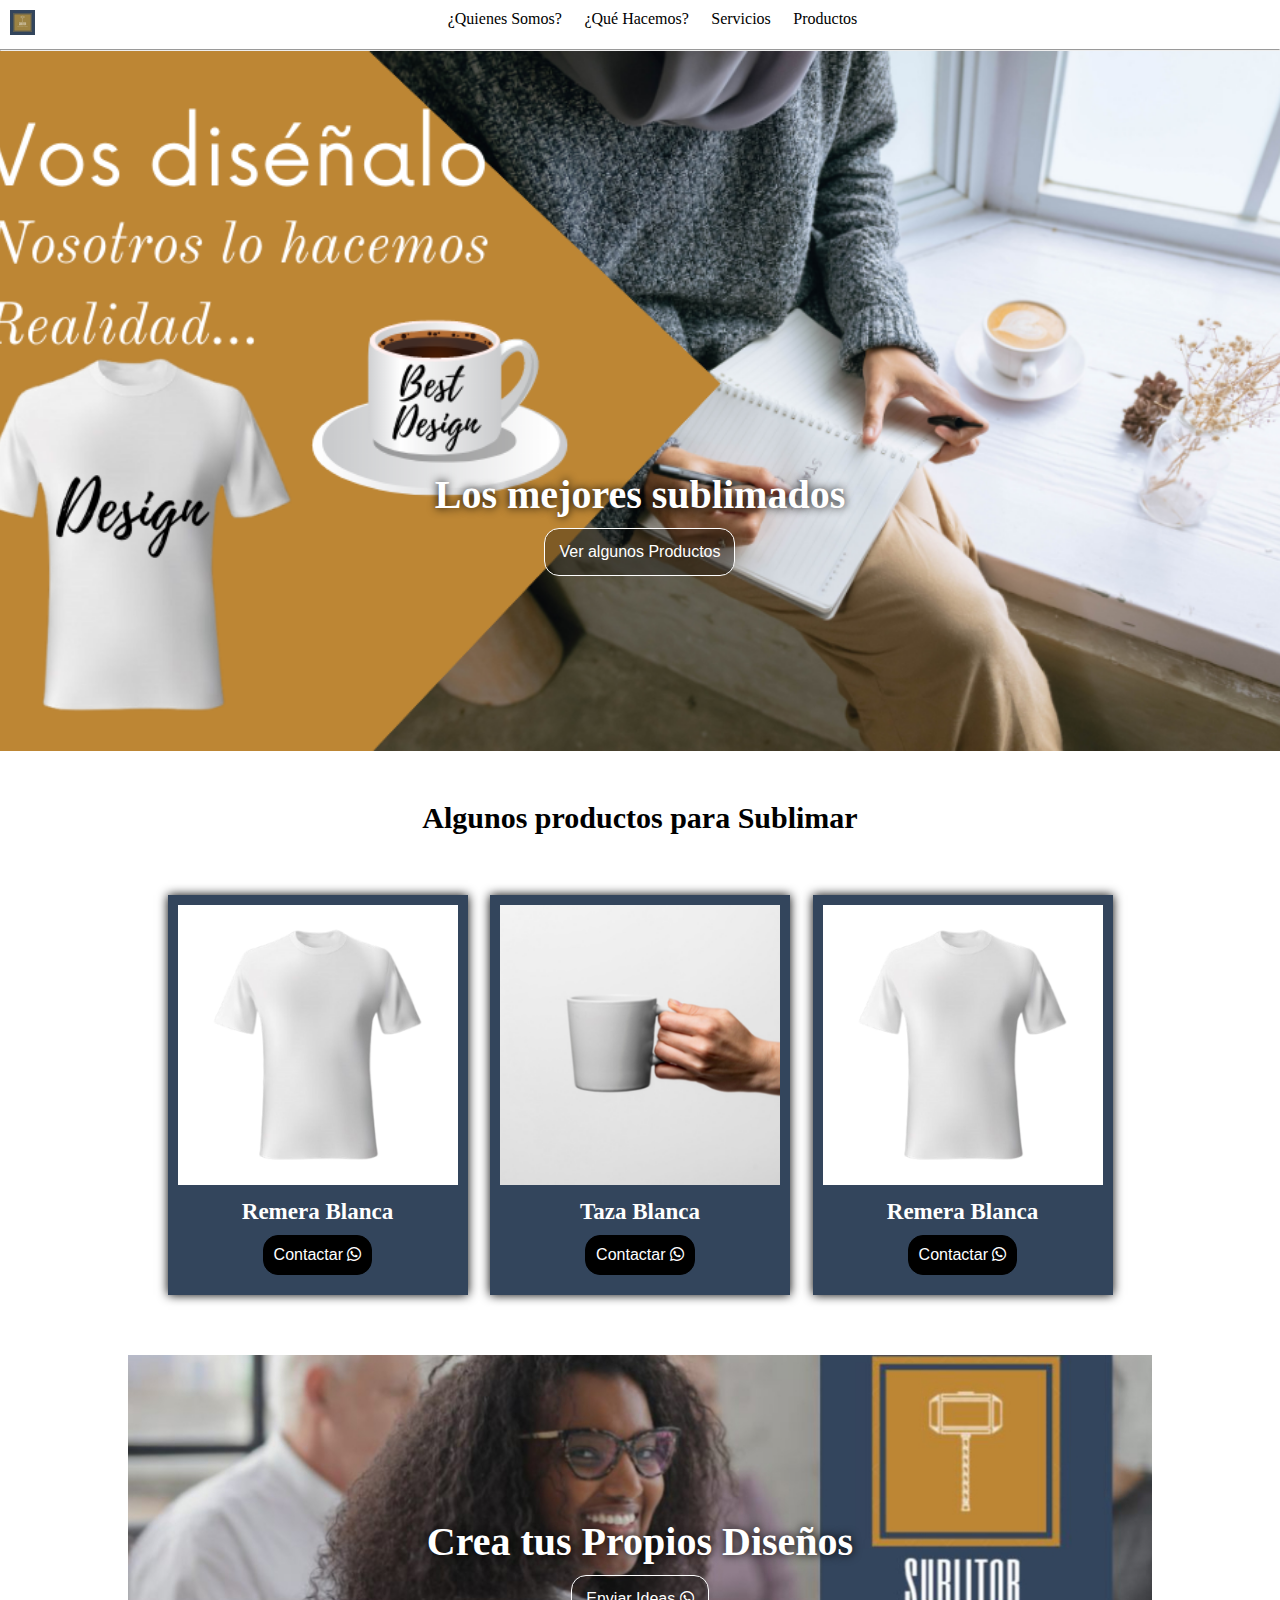
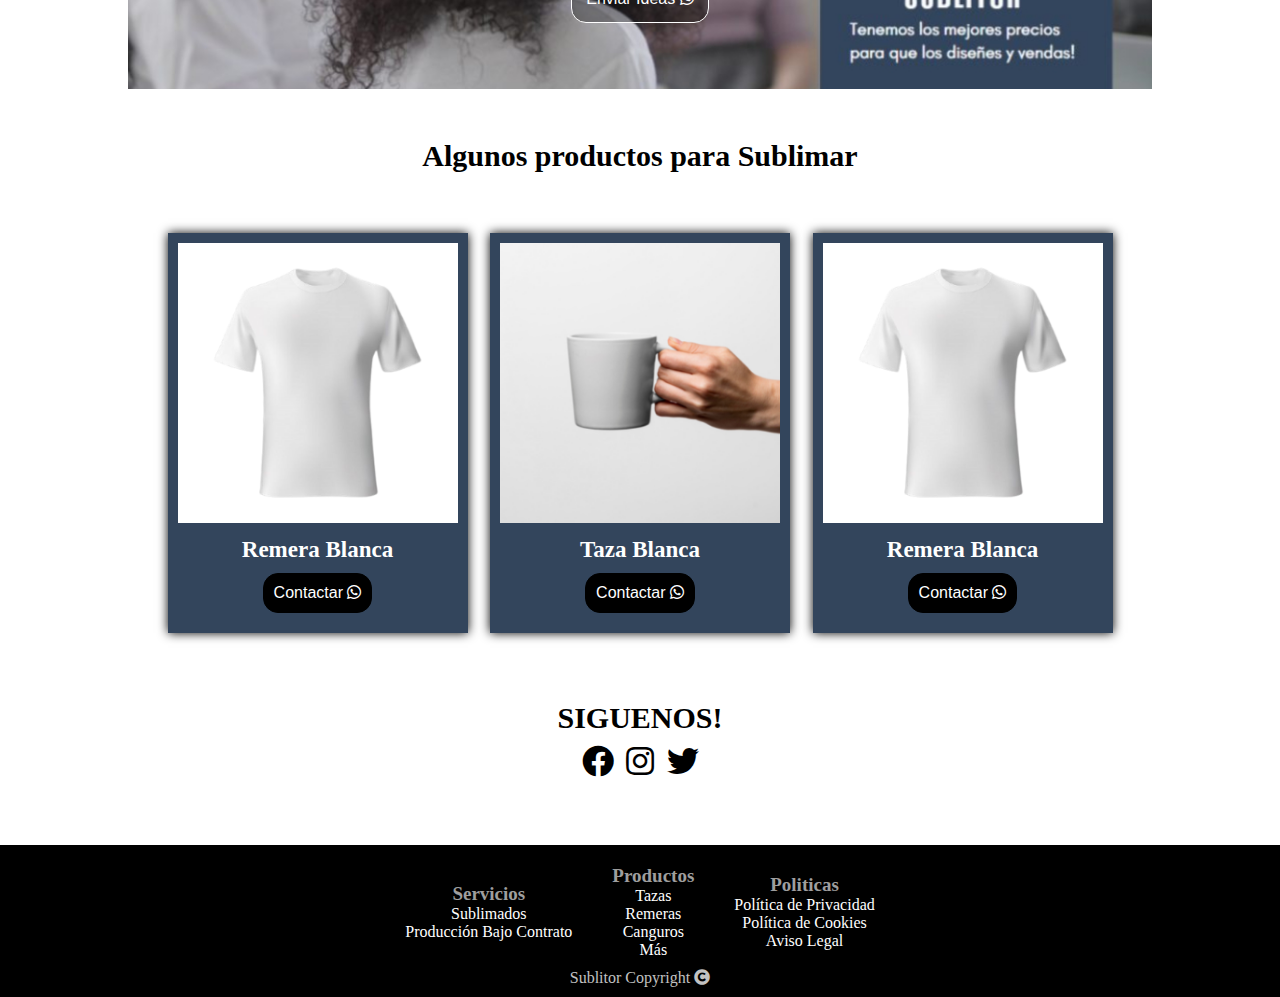
==== index.html @ 75823143 "Multiples cambios de css, agrego nuevas variables, nuevos assets, etc" ====
<!DOCTYPE html>
<html lang="en">
<head>
    <meta charset="UTF-8">
    <meta http-equiv="X-UA-Compatible" content="IE=edge">
    <meta name="viewport" content="width=device-width, initial-scale=1.0">
    <link rel="stylesheet" href="./css/style.css?n=1">
    <!-- window icon -->
    <link rel="shortcut icon" href="./assets/icons/sublitor-mini-logo.png" type="image/x-icon">
    <!-- icons -->
    <link rel="stylesheet" href="https://cdnjs.cloudflare.com/ajax/libs/font-awesome/5.15.2/css/all.min.css">
    <title>SUBLITOR</title>
</head>
<body>
    <header class="header">
        <section class="head-container">
            <picture class="Web-Logo">
                <a href="index.html"><img src="./assets/logos/sublitor-mini-logo.png" alt=""></a>
            </picture>
            <div class="M-Icon-Container M-fixed">
                <i class="fas fa-bars fa-2x"></i>
            </div>
            <nav class="nav-container">
                <ul class="MenuList">
                    <li class="Li-Itm"><a href="#">¿Quienes Somos?</a></li>
                    <li class="Li-Itm"><a href="#">¿Qué Hacemos?</a></li>
                    <li class="Li-Itm"><a href="#">Servicios</a></li>
                    <li class="Li-Itm"><a href="#">Productos</a></li>
                </ul>
            </nav>
        </section>
    </header>
    <hr>
    <section class="AllContainer">
        <div class="C-Bn">
            <div class="Ban-Text-I-container">
                <h2 class="C-Bn-text C-Bn-Title">
                    Los mejores sublimados
                </h2>
                <button class="Btn-Sty"><a href="#">Ver algunos Productos</a></button>
            </div>
        </div>
        <div class="C-Prod">
            <h2>Algunos productos para Sublimar</h2>
            <div class="Prod-cont">
                <div class="Prod">
                    <picture class="Prod-Pic">
                        <a href="./pages/prod-example.html"><img src="./assets/products-or-services/ready/min-presentation/t-shirts/white-T-shit-example.png" alt=""></a>
                        <a href="./pages/prod-example.html">
                            <h3 class="Prod-text">
                                Remera Blanca
                            </h3>
                        </a>
                        <button class="Prod_Button">
                            <a href="./pages/prod-example.html">
                                Contactar <i class="fab fa-whatsapp"></i>
                            </a>
                        </button>
                    </picture>
                </div>
                <div class="Prod">
                    <picture class="Prod-Pic">
                        <a href="./pages/prod-example.html"><img src="./assets/products-or-services/ready/min-presentation/tazas/prod-sin-diseño-sublitor-diseños-y-sublimados-300x300.png" alt=""></a>
                        <a href="./pages/prod-example.html">
                            <h3 class="Prod-text">
                                Taza Blanca
                            </h3>
                        </a>
                        <button class="Prod_Button">
                            <a href="./pages/prod-example.html">
                                Contactar <i class="fab fa-whatsapp"></i>
                            </a>
                        </button>
                    </picture>
                </div>
                <div class="Prod">
                    <picture class="Prod-Pic">
                        <a href="./pages/prod-example.html"><img src="./assets/products-or-services/ready/min-presentation/t-shirts/white-T-shit-example.png" alt=""></a>
                        <a href="./pages/prod-example.html">
                            <h3 class="Prod-text">
                                Remera Blanca
                            </h3>
                        </a>
                        <button class="Prod_Button">
                            <a href="./pages/prod-example.html">
                                Contactar <i class="fab fa-whatsapp"></i>
                            </a>
                        </button>
                    </picture>
                </div>
            </div>
        </div>
        <div class="C-Bn Tp2">
            <div class="Ban-Text-I-container">
                <h3 class="C-Bn-text C-Bn-Title">
                    Crea tus Propios Diseños
                </h3>
                <button class="Btn-Sty"><a href="#">Enviar Ideas <i class="fab fa-whatsapp"></i></a></button>
            </div>
        </div>
        <div class="C-Prod">
            <h2>Algunos productos para Sublimar</h2>
            <div class="Prod-cont">
                <div class="Prod">
                    <picture class="Prod-Pic">
                        <a href="./pages/prod-example.html"><img src="./assets/products-or-services/ready/min-presentation/t-shirts/white-T-shit-example.png" alt=""></a>
                        <a href="./pages/prod-example.html">
                            <h3 class="Prod-text">
                                Remera Blanca
                            </h3>
                        </a>
                        <button class="Prod_Button">
                            <a href="./pages/prod-example.html">
                                Contactar <i class="fab fa-whatsapp"></i>
                            </a>
                        </button>
                    </picture>
                </div>
                <div class="Prod">
                    <picture class="Prod-Pic">
                        <a href="./pages/prod-example.html"><img src="./assets/products-or-services/ready/min-presentation/tazas/prod-sin-diseño-sublitor-diseños-y-sublimados-300x300.png" alt=""></a>
                        <a href="./pages/prod-example.html">
                            <h3 class="Prod-text">
                                Taza Blanca
                            </h3>
                        </a>
                        <button class="Prod_Button">
                            <a href="./pages/prod-example.html">
                                Contactar <i class="fab fa-whatsapp"></i>
                            </a>
                        </button>
                    </picture>
                </div>
                <div class="Prod">
                    <picture class="Prod-Pic">
                        <a href="./pages/prod-example.html"><img src="./assets/products-or-services/ready/min-presentation/t-shirts/white-T-shit-example.png" alt=""></a>
                        <a href="./pages/prod-example.html">
                            <h3 class="Prod-text">
                                Remera Blanca
                            </h3>
                        </a>
                        <button class="Prod_Button">
                            <a href="./pages/prod-example.html">
                                Contactar <i class="fab fa-whatsapp"></i>
                            </a>
                        </button>
                    </picture>
                </div>
            </div>
        </div>
        <div class="Social-i-Container">
            <h3 class="Social-i-Title">
                SIGUENOS!
            </h3>
            <ul class="Social-i-List">
                <li>
                    <a href="#">
                        <i class="fab fa-facebook fa-2x"></i>
                    </a>
                </li>
                <li>
                    <a href="#">
                        <i class="fab fa-instagram fa-2x"></i>
                    </a>
                </li>
                <li>
                    <a href="#">
                        <i class="fab fa-twitter fa-2x"></i>
                    </a>
                </li>
            </ul>
        </div>
    </section>
    <footer class="footer">
        <div class="F-links">
            <div class="F-Link-contain">
                <h2>Servicios</h2>
                <ul class="F-Link-List">
                    <li class="F-Link-Item"><a href="#">Sublimados</a></li>
                    <li class="F-Link-Item"><a href="#">Producción Bajo Contrato</a></li>
                </ul>
            </div>
            <div class="F-Link-contain">
                <h2>Productos</h2>
                <ul class="F-Link-List">
                    <li class="F-Link-Item"><a href="#">Tazas</a></li>
                    <li class="F-Link-Item"><a href="#">Remeras</a></li>
                    <li class="F-Link-Item"><a href="#">Canguros</a></li>
                    <li class="F-Link-Item"><a href="#">Más</a></li>
                </ul>
            </div>
            <div class="F-Link-contain">
                <h2>Politicas</h2>
                <ul class="F-Link-List">
                    <li class="F-Link-Item"><a href="/privacidad.html">Política de Privacidad</a></li>
                    <li class="F-Link-Item"><a href="/cookies.html">Política de Cookies</a></li>
                    <li class="F-Link-Item"><a href="/aviso-legal">Aviso Legal</a></li>
                </ul>
            </div>
        </div>
        <span class="">
            Sublitor Copyright <i class="fas fa-copyright"></i>
        </span>
    </footer>
    <script src="./js/main.js"></script>
</body>
</html>
---- css/style.css ----
/* If you want to modify something, just change the variables, and it will works, IF YOU DON'T WANT TO WORK TWICE */
:root
{
    /* Background,title's color, text-color & links color */
    --background-C: #fff;
    --H1-Color: #000;
    --H2-Color: #000;
    --H3-Color: #000;
    --H4-Color: #000;
    --Text-Color: #000;
    --A-Color: #000;
    --Span-Color: #000;

    /* Font Size */

    --H1-Size: 2rem;
    --H2-Size: 1.9rem;
    --H3-Size: 1.8rem;
    --H4-Size: 1.7rem;
    --Text-Size: 1.6rem;
    --A-Size: 1.6rem;
    --Span-Size: 1.6rem;

    /* list Style's & link Style*/

    --LI-Sty: none;
    --A-Sty: none;
    --Col-link-hover: #BD8634;

    /* Overflow default */

    --Ov-X: none;
    --Ov-Y: block;

    /* Some default decoration style's */

    --Box-def-Background: red;
    --Box-Shadow-Def: 0 0 10px #000;
    --Border-Def: #000 1px solid;
    --Bord-Rad-def: 12px;

    /* border radius for icon */

    --Bord-Rad-FI-def: 50%;

    /* Default animation for hover */

    --Lil-Zoom-1: scale(1.05);
    --An-Delay: .3s;
    --Rot-a-Bit: rotate(20deg);

    /* Buttons Style */

    --Padd-btn: 10px;
    --Bord-btn: 1px solid black;
    --BordRad-btn: 15px;
    --background-btn: #000;
    --Tcol-btn: #fff;

    /* Type2 button style */

    --Padd-btn2: 14px;
    --Bord-btn2: 1px solid #fff;
    --BordRad-btn2: 15px;
    --background-btn2: rgba(10, 10, 10, 0.342);
    --Tcol-btn2: #fff;

    /* Banners big and medium, default size */

    /* default size's */

    --Def_pre_Size-W: 100%;
    --Def_pre_Size-W2: 80%;
    --Def_pre_Size-H: 50vh;
    --Def_pre_Size-H-med:40vh;

    /* Especific Size's */

        /* >>>>>COMPUTER<<<<< */

    /* BIGGER */
    --Comp_big_width: 984px;
    --Comp_big_height: 700px;

    /* MEDIUM */
    --Comp_med_width: 984px;
    --Comp_med_height: 334px;
    
        /* >>>>>TABLET<<<<< */
    
    /* BIGGER */
    --Tablet_big_width: 728px;
    --Tablet_big_height: 350px;

    /* MEDIUM */
    --Tablet_med_width: 728px;
    --Tablet_med_height: 210px;


        /* >>>>>PHONE<<<<< */

    /* BIGGER */
    --Phone_big_width: 300px;
    --Phone_big_height: 190px;
 
    /* MEDIUM */
    --Phone_med_width: 300px;
    --Phone_med_height: 130px;

    /* Banner default text color & width */
    
    --Te_Ban-width: 80%;
    --Ban-Col: #fff;

    /* Company Logo Default Size */
    
    --Menu-logo_Width: 25px;
    --Menu-logo_Height: 25px;

    /* Products */

    --Space-Btw-Prod: 10px 10px;
    --Pad-Prod: 10px;
    --Margin-bet-Prod: 10px auto;
    --Prod-Card-Color: #33455c;
    --Col-Prod-text: #fff;
    --Prod-font-Size-Title: 2.3rem;

    /* Product-Card size's */
    --Prod-Width: 300px;
    --Prod-height: 400px;

    /* Mobile prod size */

    --Prod-Width_mob: 280px;
    --Prod-height_mob: 380px;


    /* Social icons */

    --Social_Links-Title: 3rem;

    /* footer modifications */

    --FootBackground: #000;
    --FootTextCol:#d6d6d6;
    --FootACol: #fff;
    --FootTitleCol: rgb(158, 158, 158);
    --FootCopyR: rgb(194, 194, 194);

}

/* Changin default browser styles */

*
{
    margin: 0;
    padding: 0;
    box-sizing: border-box;
}

html
{
    /* for inclusive design */
    font-size: 62.5%;
    overflow-x: none !important;
}

body
{
    background:var(--background-C);
    color: var(--Text-Color);
}

h1
{
    font-size:var(--H1-Size);
    color: var(--H1-Color);
}

h2
{
    font-size: var(--H2-Size);
    color: var(--H2-Color);
}

h3
{
    font-size: var(--H3-Size);
    color: var(--H3-Color);
}

h4
{
    font-size: var(--H4-Size);
    color: var(--H4-Color);
}

p
{
    font-size: var(--Text-Size);
    color: var(--Text-Color);
}

a
{
    font-size: var(--A-Size);
    color: var(--A-Color);
    text-decoration: var(--A-Sty);
}

a:hover
{
    text-decoration:underline;
    color: var(--Col-link-hover);
}

ul
{
    list-style: var(--LI-Sty);
}

span
{
    font-size: var(--Span-Size);
    color: var(--Span-Color);
}

button
{
    padding: var(--Padd-btn);
    background-color:var(--background-btn);
    font-size: var(--A-Size);
    border-radius: var(--BordRad-btn);
    border: var(--Bord-btn);
    outline: none;
    cursor: pointer;
}

.Btn-Sty
{
    padding: var(--Padd-btn2);
    background-color:var(--background-btn2);
    border-radius: var(--BordRad-btn2);
    border: var(--Bord-btn2);
    outline: none;
}

button a
{
    color: var(--Tcol-btn);
}

/* Website header */

.header
{
    display: fixed;
    margin: 10px;
}

.head-container
{
    display: flex;
}

/* Company Logo */

.Web-Logo img
{
    width: var(--Menu-logo_Width);
    height: var(--Menu-logo_Height);
}

/* disablign menu button */
.M-Icon-Container
{
    display: none;
}

/* links del menu */

.nav-container 
{
    width: 100%;
    text-align: center;
}

.MenuList li
{
    display: inline-block;
    margin: 0 10px;
}
/* Allcontainer */

.AllContainer
{
    width: 100%;
    margin: 0 auto;
    margin-bottom: 50px;
}


/* For Info-Text style */

.T_In_cont
{
    width: 80%;
    margin: 10px auto;
}

.T_In_Title
{
    margin: 10px auto;
}

.T_In_Text
{
    margin: 10px auto;
}


/* >>>>>>>>>>>-Web Content-<<<<<<<<<< */


/* Banner 1 */
.C-Bn
{
    width: var(--Def_pre_Size-W);
    height: var(--Comp_big_height);
    background-image: url('../assets/banners/computer/normal-promo-banners/984x500-banner.png');
    background-position: center;
    background-size: cover;
    background-repeat: no-repeat;
    text-align: center;
    margin: 0 auto;
    margin-bottom: 50px;
    display: grid;
    grid-template-columns: 1fr 1fr 1fr 1fr 1fr;
    grid-template-areas: ". . . . ."
                         ". . . . ."
                         ". . . . ."
                         ". text text text ."
                         ". . . . ."
}

.Ban-Text-I-container
{
    grid-area: text;
    width:var(--Te_Ban-width);
    margin: auto;
}

.C-Bn-text
{
    color: var(--Ban-Col);
}

.C-Bn-Title
{
    font-size: 4rem;
    text-shadow: 0 0 10px #000;
    margin: 10px auto;
}

/* Banner Type 2 */
.Tp2
{
    width: var(--Def_pre_Size-W2);
    height: var(--Comp_med_height);
    background-image: url('../assets/banners/computer/normal-promo-banners/mid-banner-comp-sublitor-sublimados-y-remeras-personalizadas.jpg');
}

/* Products */

.Prod-cont
{
    text-align: center;
    margin: 50px auto;
}

.Prod
{
    width: var(--Prod-Width);
    height: var(--Prod-height);
    display: inline-block;
    margin: var(--Space-Btw-Prod);
    padding: var(--Pad-Prod);
    background-color: var(--Prod-Card-Color);
    box-shadow: var(--Box-Shadow-Def);
}

.Prod-text
{
    font-size: var(--Prod-font-Size-Title);
    color: var(--Col-Prod-text);
    margin: var(--Margin-bet-Prod);
}

.Prod img
{
    width: 100%;
}

.Prod:hover
{
    border-radius:var(--Bord-Rad-def);
    transform: var(--Lil-Zoom-1);
    transition: var(--An-Delay);
}

.C-Prod h2
{
    font-size: 3rem;
    text-align: center;
    margin-bottom: 20px;
}

/* Social icons */

.Social-i-Container
{
    width: 100%;
    text-align: center;
    margin: 20px auto;
    line-height: 50px;
}

.Social-i-Title
{
    font-size: var(--Social_Links-Title);
}

.Social-i-Container li
{
    display: inline-block;
    margin: 0 5px;
}

/* Footer things */

.footer
{
    background-color: var(--FootBackground);
    color: var(--FootACol);
    text-align: center;
    padding: 10px 0;
}

.F-links
{
    display: flex;
    justify-content: center;
    align-items: center;
}

.F-Link-contain
{
    justify-content: center;
    align-items: center;
    margin: 10px 20px;
}

.footer h1,.footer h2,.footer h3,.footer h4
{
    color:var(--FootTitleCol);
}

.footer a
{
    color: var(--FootACol);
}

.footer span
{
    color: var(--FootCopyR);
    margin-bottom: 10px;
}

/* Media Query config */


@media(max-width: 768px)
{
    .C-Bn
    {
        width: var(--Def_pre_Size-W);
        height: var(--Def_pre_Size-H);
        background-image: url('../assets/banners/tablet/promo-banner/728x350-banner.png');
        grid-template-columns: 1fr 1fr 1fr;
        grid-template-areas: ". . ."
                             "text text text"
                             ". . ."
    }
    .Tp2
    {
        width: var(--Def_pre_Size-W2);
        height: var(--Def_pre_Size-H-med);
        background-image: url('../assets/banners/tablet/promo-banner/mid-banner-tablet-sublitor-sublimados-y-remeras-personalizadas.jpg');
    }

    /* Menu Icon */

    .M-Icon-Container
    {
        display: block;
        position: absolute;
        bottom: 45px;
        right: 20px;
        border-radius: 50%;
        padding: 15px;
        border: 3px solid black;
        background-color: white;
        z-index: 9;
    }

    .M-fixed
    {
        position: fixed;
    }

    /* Menu for Tab & Mob */

    .nav-container
    {
        display: none;
        position: absolute;
        left: 0;
        top: 0;
        width: 300px;
        height: 40pc;
        background-color: #e6dddde6;
    }

    .show
    {
        display: block;
        position: fixed;
    }

    .nav-container ul
    {
        margin-top: 48px;
        text-align:left;
    }
    
    .nav-container li
    {
        display: block;
        margin: 10px 20px;
    }

    .nav-container li a
    {
        font-size: 2.5rem;
    }
}


@media(max-width: 500px)
{
    .C-Bn
    {
        width: var(--Def_pre_Size-W);
        height: var(--Def_pre_Size-H);
        background-image: url('../assets/banners/mobile/promo-banner/300x190-banner-mobile.png');
    }
    .Tp2
    {
        width: var(--Def_pre_Size-W);
        height: var(--Def_pre_Size-H-med);
        background-image: url('../assets/banners/mobile/promo-banner/mid-banner-mobile-sublitor-sublimados-y-remeras-personalizadas.jpg');
    }

    .nav-container
    {
        width: 250px;
        z-index: 3;
    }

    .F-links
    {
        display: inline-block;
        width: 100%;
    }

    .Prod
    {
        margin: 10px 0;
        width:var(--Prod-Width_mob);
        height:var(--Prod-height_mob);
    }
}
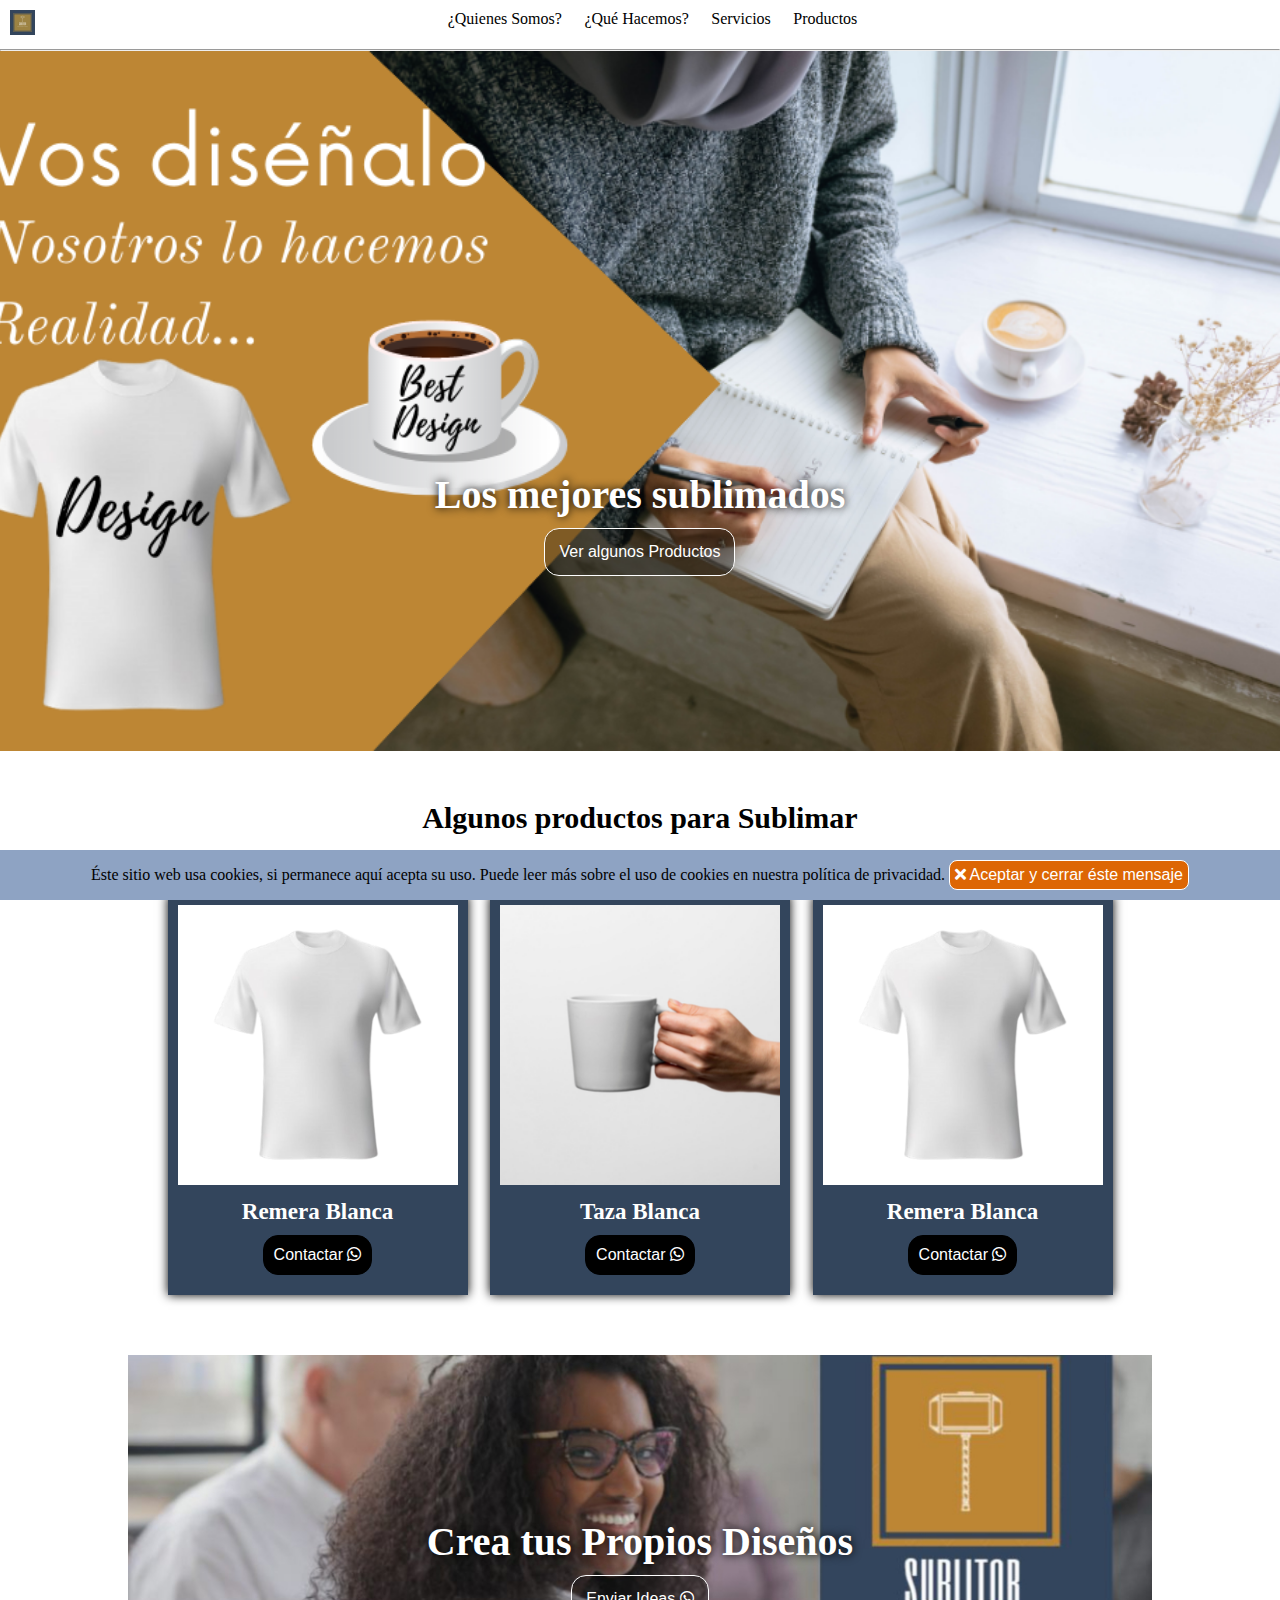
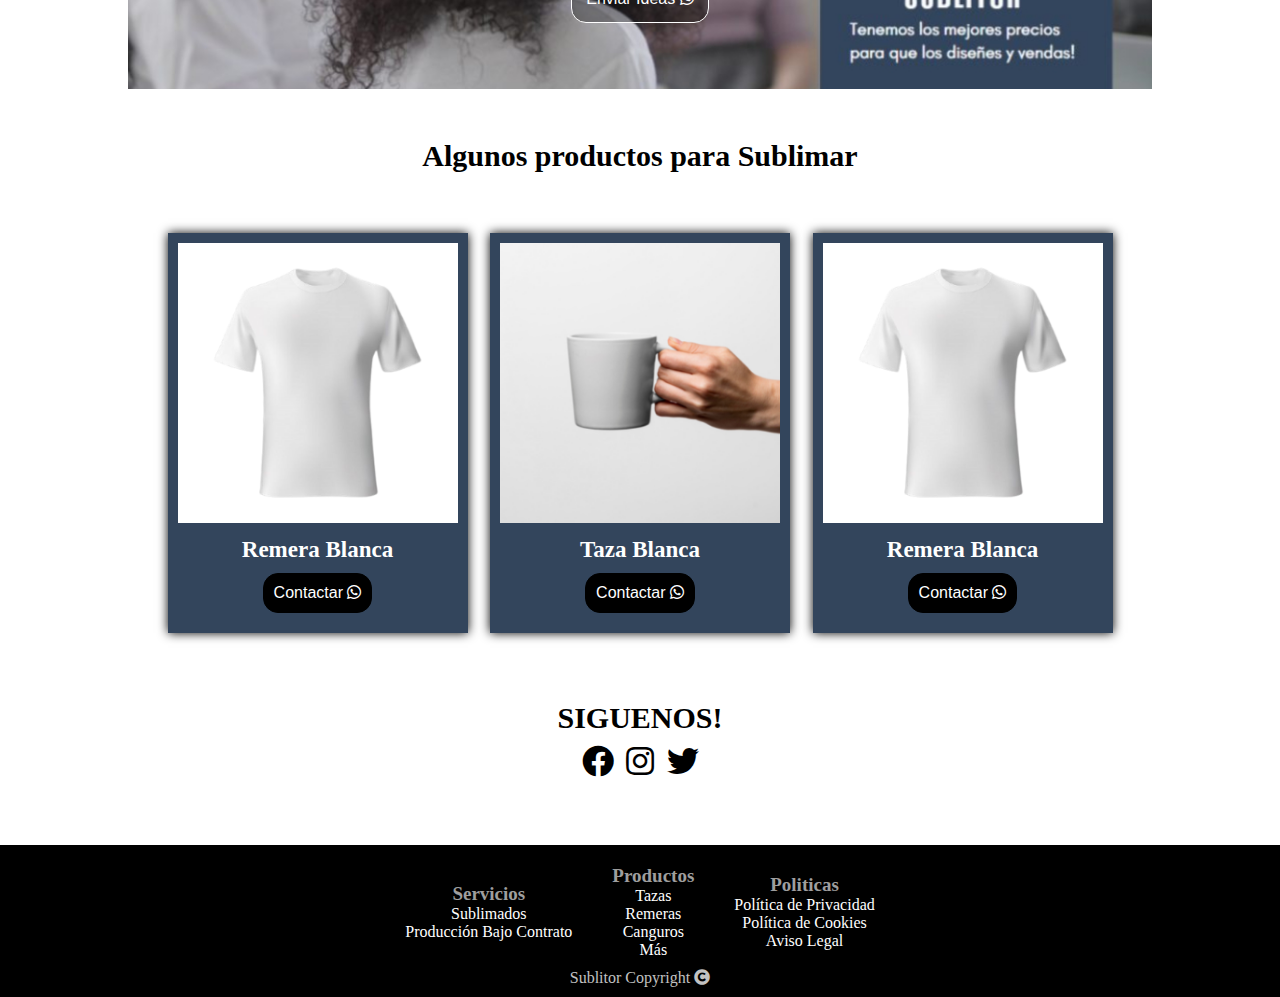
==== commit 77f5a9b2: "Agrego boton de cookies" ====
--- a/index.html
+++ b/index.html
@@ -159,7 +159,7 @@
                     </a>
                 </li>
                 <li>
-                    <a href="#">
+                    <a href="https://www.instagram.com/subli_tor/" target="_blank" rel="nofollow noopener noreferrer">
                         <i class="fab fa-instagram fa-2x"></i>
                     </a>
                 </li>
@@ -202,6 +202,12 @@
             Sublitor Copyright <i class="fas fa-copyright"></i>
         </span>
     </footer>
+    <div id="cajacookies">
+        <p>
+        Éste sitio web usa cookies, si permanece aquí acepta su uso.
+        Puede leer más sobre el uso de cookies en nuestra <a href="politica.html">política de privacidad</a>. <button onclick="aceptarCookies()" class="pull-right"><i class="fa fa-times"></i> Aceptar y cerrar éste mensaje</button>
+        </p>
+    </div>
     <script src="./js/main.js"></script>
 </body>
 </html>--- a/css/style.css
+++ b/css/style.css
@@ -477,6 +477,30 @@
     margin-bottom: 10px;
 }
 
+/* Cookies button */
+
+#cajacookies 
+{
+    background-color: rgb(142, 163, 195);
+    color: #fff;
+    padding: 10px;
+    position: fixed;
+    bottom: 0px;
+    width: 100%;
+    text-align: center;
+}
+  
+#cajacookies button 
+{
+    background-color: rgb(221, 102, 4);
+    color: #fff;
+    padding: 5px;
+    outline: none;
+    border: 1px solid white;
+    border-radius: 8px;
+}
+
+
 /* Media Query config */
 
 
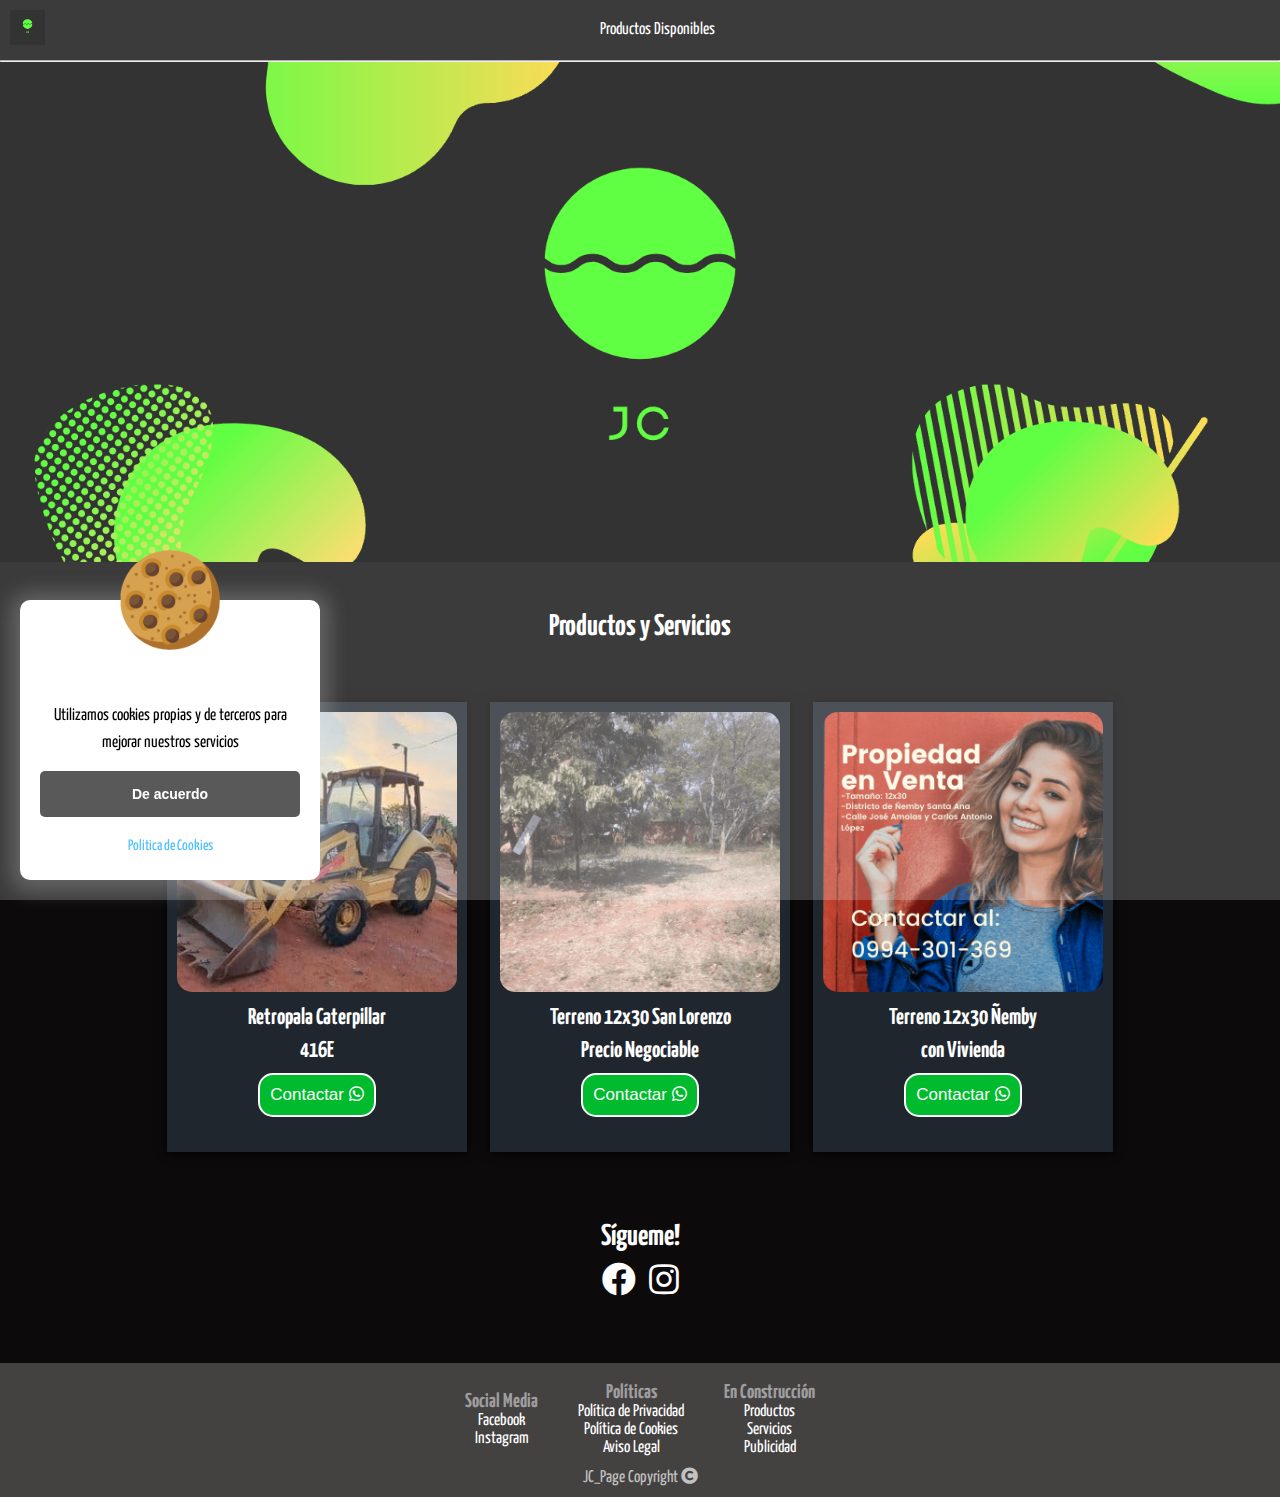
==== commit 0bef5cc9: "base para hacer la web de nuevo" ====
--- a/index.html
+++ b/index.html
@@ -1,31 +1,49 @@
 <!DOCTYPE html>
-<html lang="en">
+<html lang="es">
 <head>
     <meta charset="UTF-8">
     <meta http-equiv="X-UA-Compatible" content="IE=edge">
     <meta name="viewport" content="width=device-width, initial-scale=1.0">
+    <!-- Google Tag Manager -->
+    <script>(function(w,d,s,l,i){w[l]=w[l]||[];w[l].push({'gtm.start':
+    new Date().getTime(),event:'gtm.js'});var f=d.getElementsByTagName(s)[0],
+    j=d.createElement(s),dl=l!='dataLayer'?'&l='+l:'';j.async=true;j.src=
+    'https://www.googletagmanager.com/gtm.js?id='+i+dl;f.parentNode.insertBefore(j,f);
+    })(window,document,'script','dataLayer','GTM-NLXDJDT');</script>
+    <!-- End Google Tag Manager -->
+    <meta name="description" content="retroexcavadora caterpillar 416e, retroexcavadora caterpillar 416E 2015, retroexcavadora caterpillar 416E 2015 usado, terrenos en oferta san Lorenzo, terreno san lorenzo luque, terreno en oferta ñemby, terrenos baratos paraguay, terrenos a buen precio paraguay, terrenos 12x30, terrenos en paraguay, terrenos en san lorenzo, terrenos en luque, en oferta">
     <link rel="stylesheet" href="./css/style.css?n=1">
     <!-- window icon -->
-    <link rel="shortcut icon" href="./assets/icons/sublitor-mini-logo.png" type="image/x-icon">
+    <link rel="shortcut icon" href="./assets/icons/jc-page-logo.png" type="image/x-icon">
     <!-- icons -->
     <link rel="stylesheet" href="https://cdnjs.cloudflare.com/ajax/libs/font-awesome/5.15.2/css/all.min.css">
-    <title>SUBLITOR</title>
+    <title>JC_Page</title>
+    <link rel="preconnect" href="https://fonts.googleapis.com">
+    <link rel="preconnect" href="https://fonts.gstatic.com" crossorigin>
+    <link href="https://fonts.googleapis.com/css2?family=Yanone+Kaffeesatz:wght@200;300;500;700&display=swap" rel="stylesheet">
 </head>
 <body>
+    <!-- Google Tag Manager (noscript) -->
+    <noscript><iframe src="https://www.googletagmanager.com/ns.html?id=GTM-NLXDJDT"
+    height="0" width="0" style="display:none;visibility:hidden"></iframe></noscript>
+    <!-- End Google Tag Manager (noscript) -->
+    <!-- Messenger plugin de chat Code -->
+    <div id="fb-root"></div>
+
+    <!-- Your plugin de chat code -->
+    <div id="fb-customer-chat" class="fb-customerchat">
+    </div>
     <header class="header">
         <section class="head-container">
             <picture class="Web-Logo">
-                <a href="index.html"><img src="./assets/logos/sublitor-mini-logo.png" alt=""></a>
+                <a href="https://1-webpages-1.github.io/JC_Page/"><img src="./assets/logos/jc-page-logo.png" alt=""></a>
             </picture>
             <div class="M-Icon-Container M-fixed">
-                <i class="fas fa-bars fa-2x"></i>
+                <i class="fas fa-bars"></i>
             </div>
             <nav class="nav-container">
                 <ul class="MenuList">
-                    <li class="Li-Itm"><a href="#">¿Quienes Somos?</a></li>
-                    <li class="Li-Itm"><a href="#">¿Qué Hacemos?</a></li>
-                    <li class="Li-Itm"><a href="#">Servicios</a></li>
-                    <li class="Li-Itm"><a href="#">Productos</a></li>
+                    <li class="Li-Itm"><a href="https://1-webpages-1.github.io/JC_Page/pages/productos-disponibles">Productos Disponibles</a></li>
                 </ul>
             </nav>
         </section>
@@ -34,25 +52,32 @@
     <section class="AllContainer">
         <div class="C-Bn">
             <div class="Ban-Text-I-container">
-                <h2 class="C-Bn-text C-Bn-Title">
-                    Los mejores sublimados
-                </h2>
-                <button class="Btn-Sty"><a href="#">Ver algunos Productos</a></button>
+                <!-- <p class="C-Bn-text">
+                    Mira algunos de mis trabajos
+                </p>
+                <button class="Btn-Sty">
+                    <a href="#">
+                        Más
+                    </a>
+                </button> -->
             </div>
         </div>
         <div class="C-Prod">
-            <h2>Algunos productos para Sublimar</h2>
+            <h2>Productos y Servicios</h2>
             <div class="Prod-cont">
                 <div class="Prod">
                     <picture class="Prod-Pic">
-                        <a href="./pages/prod-example.html"><img src="./assets/products-or-services/ready/min-presentation/t-shirts/white-T-shit-example.png" alt=""></a>
-                        <a href="./pages/prod-example.html">
+                        <a href="https://1-webpages-1.github.io/JC_Page/pages/retroexcavadora-caterpillar-416E-2015"><img src="./assets/products-or-services/ready/min-presentation/retropala-caterpillar-416E-paraguay-san-lorenzo-foto-de-frente.jpg" alt="retroexcavadora caterpillar 416e 2015 usado como nuevo, retroexcavadora caterpillar en buen estado"></a>
+                        <a href="https://1-webpages-1.github.io/JC_Page/pages/retroexcavadora-caterpillar-416E-2015">
                             <h3 class="Prod-text">
-                                Remera Blanca
+                                Retropala Caterpillar
+                            </h3>
+                            <h3 class="Prod-text">
+                               416E
                             </h3>
                         </a>
                         <button class="Prod_Button">
-                            <a href="./pages/prod-example.html">
+                            <a href="https://bit.ly/mensajear-retroexcavadora" target="_blank" rel="nofollow">
                                 Contactar <i class="fab fa-whatsapp"></i>
                             </a>
                         </button>
@@ -60,14 +85,17 @@
                 </div>
                 <div class="Prod">
                     <picture class="Prod-Pic">
-                        <a href="./pages/prod-example.html"><img src="./assets/products-or-services/ready/min-presentation/tazas/prod-sin-diseño-sublitor-diseños-y-sublimados-300x300.png" alt=""></a>
-                        <a href="./pages/prod-example.html">
+                        <a href="https://1-webpages-1.github.io/JC_Page/pages/terreno-12x30-san-lorenzo-luque"><img src="./assets/products-or-services/ready/min-presentation/terreno-12x30-san-lorenzo-barato-a-cuotas-negociable.png" alt="terreno barato en san lorenzo, terreno barato baldio en paraguay"></a>
+                        <a href="https://1-webpages-1.github.io/JC_Page/pages/terreno-12x30-san-lorenzo-luque">
                             <h3 class="Prod-text">
-                                Taza Blanca
+                                Terreno 12x30 San Lorenzo
+                            </h3>
+                            <h3 class="Prod-text">
+                                Precio Negociable
                             </h3>
                         </a>
                         <button class="Prod_Button">
-                            <a href="./pages/prod-example.html">
+                            <a href="https://bit.ly/wa-sanlorenzo-luque" target="_blank" rel="nofollow">
                                 Contactar <i class="fab fa-whatsapp"></i>
                             </a>
                         </button>
@@ -75,14 +103,15 @@
                 </div>
                 <div class="Prod">
                     <picture class="Prod-Pic">
-                        <a href="./pages/prod-example.html"><img src="./assets/products-or-services/ready/min-presentation/t-shirts/white-T-shit-example.png" alt=""></a>
-                        <a href="./pages/prod-example.html">
+                        <a href="https://1-webpages-1.github.io/JC_Page/pages/terreno-ñemby-12x30-en-oferta"><img src="./assets/products-or-services/ready/min-presentation/propiedad-en-venta-nemby-12x30-en-oferta.png" alt="terreno barato en ñemby, terreno en ñemby con vivienda"></a>
+                        <a href="https://1-webpages-1.github.io/JC_Page/pages/terreno-ñemby-12x30-en-oferta">
                             <h3 class="Prod-text">
-                                Remera Blanca
+                                Terreno 12x30 Ñemby
                             </h3>
+                            <h3 class="Prod-text">con Vivienda</h3>
                         </a>
                         <button class="Prod_Button">
-                            <a href="./pages/prod-example.html">
+                            <a href="https://bit.ly/mensajear-terreno-ñemby" target="_blank" rel="nofollow">
                                 Contactar <i class="fab fa-whatsapp"></i>
                             </a>
                         </button>
@@ -90,124 +119,70 @@
                 </div>
             </div>
         </div>
-        <div class="C-Bn Tp2">
+        <!-- <div class="C-Bn Tp2">
             <div class="Ban-Text-I-container">
-                <h3 class="C-Bn-text C-Bn-Title">
-                    Crea tus Propios Diseños
-                </h3>
-                <button class="Btn-Sty"><a href="#">Enviar Ideas <i class="fab fa-whatsapp"></i></a></button>
+                <p class="C-Bn-text">
+                    Lorem ipsum dolor sit amet consectetur adipisicing elit. Quas dignissimos fuga dolores adipisci aspernatur ratione vero animi saepe nobis voluptatem.
+                </p>
+                <button class="Btn-Sty"><a href="#">More</a></button>
             </div>
-        </div>
-        <div class="C-Prod">
-            <h2>Algunos productos para Sublimar</h2>
-            <div class="Prod-cont">
-                <div class="Prod">
-                    <picture class="Prod-Pic">
-                        <a href="./pages/prod-example.html"><img src="./assets/products-or-services/ready/min-presentation/t-shirts/white-T-shit-example.png" alt=""></a>
-                        <a href="./pages/prod-example.html">
-                            <h3 class="Prod-text">
-                                Remera Blanca
-                            </h3>
-                        </a>
-                        <button class="Prod_Button">
-                            <a href="./pages/prod-example.html">
-                                Contactar <i class="fab fa-whatsapp"></i>
-                            </a>
-                        </button>
-                    </picture>
-                </div>
-                <div class="Prod">
-                    <picture class="Prod-Pic">
-                        <a href="./pages/prod-example.html"><img src="./assets/products-or-services/ready/min-presentation/tazas/prod-sin-diseño-sublitor-diseños-y-sublimados-300x300.png" alt=""></a>
-                        <a href="./pages/prod-example.html">
-                            <h3 class="Prod-text">
-                                Taza Blanca
-                            </h3>
-                        </a>
-                        <button class="Prod_Button">
-                            <a href="./pages/prod-example.html">
-                                Contactar <i class="fab fa-whatsapp"></i>
-                            </a>
-                        </button>
-                    </picture>
-                </div>
-                <div class="Prod">
-                    <picture class="Prod-Pic">
-                        <a href="./pages/prod-example.html"><img src="./assets/products-or-services/ready/min-presentation/t-shirts/white-T-shit-example.png" alt=""></a>
-                        <a href="./pages/prod-example.html">
-                            <h3 class="Prod-text">
-                                Remera Blanca
-                            </h3>
-                        </a>
-                        <button class="Prod_Button">
-                            <a href="./pages/prod-example.html">
-                                Contactar <i class="fab fa-whatsapp"></i>
-                            </a>
-                        </button>
-                    </picture>
-                </div>
-            </div>
-        </div>
+        </div> -->
         <div class="Social-i-Container">
             <h3 class="Social-i-Title">
-                SIGUENOS!
+                Sígueme!
             </h3>
             <ul class="Social-i-List">
                 <li>
-                    <a href="#">
-                        <i class="fab fa-facebook fa-2x"></i>
+                    <a href="https://www.facebook.com/JC-101922521938025" target="_blank" rel="nofollow noopener noreferrer">
+                        <i class="fab fa-facebook fa-2x Social-item"></i>
                     </a>
                 </li>
                 <li>
-                    <a href="https://www.instagram.com/subli_tor/" target="_blank" rel="nofollow noopener noreferrer">
-                        <i class="fab fa-instagram fa-2x"></i>
-                    </a>
-                </li>
-                <li>
-                    <a href="#">
-                        <i class="fab fa-twitter fa-2x"></i>
+                    <a href="https://www.instagram.com/jc_store.73/" target="_blank" rel="nofollow noopener noreferrer">
+                        <i class="fab fa-instagram fa-2x Social-item"></i>
                     </a>
                 </li>
             </ul>
         </div>
     </section>
+    <div class="aviso-cookies" id="aviso-cookies">
+        <img src="./assets/banners/cookie.png" alt="imagen de cookies" class="galleta">
+        <h3 class="titulo_cookies">Cookies</h3>
+        <p class="parrafo_cookies">Utilizamos cookies propias y de terceros para mejorar nuestros servicios</p>
+        <button class="btn-aceptar-cookies" id="btn-aceptar-cookies">De acuerdo</button>
+        <a href="https://1-webpages-1.github.io/JC_Page/pages/politica-de-cookies.html" rel="nofollow noopener noreferrer" class="enlace-cookies">Politica de Cookies</a>
+    </div>
+    <div class="fondo-aviso-cookies" id="fondo-aviso-cookies"></div>
     <footer class="footer">
         <div class="F-links">
             <div class="F-Link-contain">
-                <h2>Servicios</h2>
+                <h2>Social Media</h2>
                 <ul class="F-Link-List">
-                    <li class="F-Link-Item"><a href="#">Sublimados</a></li>
-                    <li class="F-Link-Item"><a href="#">Producción Bajo Contrato</a></li>
+                    <li><a href="https://www.facebook.com/JC-101922521938025" target="_blank" rel="nofollow noopener noreferrer">Facebook</a></li>
+                    <li><a href="https://www.instagram.com/jc_store.73/" target="_blank" rel="nofollow noopener noreferrer">Instagram</a></li>
                 </ul>
             </div>
             <div class="F-Link-contain">
-                <h2>Productos</h2>
+                <h2>Políticas</h2>
                 <ul class="F-Link-List">
-                    <li class="F-Link-Item"><a href="#">Tazas</a></li>
-                    <li class="F-Link-Item"><a href="#">Remeras</a></li>
-                    <li class="F-Link-Item"><a href="#">Canguros</a></li>
-                    <li class="F-Link-Item"><a href="#">Más</a></li>
+                    <li class="F-Link-Item"><a href="https://1-webpages-1.github.io/JC_Page/pages/politica-de-privacidad">Política de Privacidad</a></li>
+                    <li class="F-Link-Item"><a href="https://1-webpages-1.github.io/JC_Page/pages/politica-de-cookies">Política de Cookies</a></li>
+                    <li class="F-Link-Item"><a href="https://1-webpages-1.github.io/JC_Page/pages/aviso-legal">Aviso Legal</a></li>
                 </ul>
             </div>
             <div class="F-Link-contain">
-                <h2>Politicas</h2>
+                <h2>En Construcción</h2>
                 <ul class="F-Link-List">
-                    <li class="F-Link-Item"><a href="/privacidad.html">Política de Privacidad</a></li>
-                    <li class="F-Link-Item"><a href="/cookies.html">Política de Cookies</a></li>
-                    <li class="F-Link-Item"><a href="/aviso-legal">Aviso Legal</a></li>
+                    <li class="F-Link-Item"><a href="#">Productos</a></li>
+                    <li class="F-Link-Item"><a href="#">Servicios</a></li>
+                    <li class="F-Link-Item"><a href="#">Publicidad</a></li>
                 </ul>
             </div>
         </div>
         <span class="">
-            Sublitor Copyright <i class="fas fa-copyright"></i>
+            JC_Page Copyright <i class="fas fa-copyright"></i>
         </span>
     </footer>
-    <div id="cajacookies">
-        <p>
-        Éste sitio web usa cookies, si permanece aquí acepta su uso.
-        Puede leer más sobre el uso de cookies en nuestra <a href="politica.html">política de privacidad</a>. <button onclick="aceptarCookies()" class="pull-right"><i class="fa fa-times"></i> Aceptar y cerrar éste mensaje</button>
-        </p>
-    </div>
     <script src="./js/main.js"></script>
 </body>
 </html>--- a/css/style.css
+++ b/css/style.css
@@ -2,40 +2,42 @@
 :root
 {
     /* Background,title's color, text-color & links color */
-    --background-C: #fff;
-    --H1-Color: #000;
-    --H2-Color: #000;
-    --H3-Color: #000;
-    --H4-Color: #000;
-    --Text-Color: #000;
-    --A-Color: #000;
-    --Span-Color: #000;
+    --background-C: rgb(12 10 10);
+    --H1-Color: #fff;
+    --H2-Color: #fff;
+    --H3-Color: #fff;
+    --H4-Color: #fff;
+    --Text-Color: #fff;
+    --A-Color: #fff;
+    --Span-Color: #fff;
 
     /* Font Size */
 
-    --H1-Size: 2rem;
-    --H2-Size: 1.9rem;
-    --H3-Size: 1.8rem;
-    --H4-Size: 1.7rem;
-    --Text-Size: 1.6rem;
-    --A-Size: 1.6rem;
-    --Span-Size: 1.6rem;
+    --H1-Size: 2.1rem;
+    --H2-Size: 2rem;
+    --H3-Size: 1.9rem;
+    --H4-Size: 1.8rem;
+    --Text-Size: 1.7rem;
+    --A-Size: 1.7rem;
+    --Span-Size: 1.7rem;
 
     /* list Style's & link Style*/
 
     --LI-Sty: none;
     --A-Sty: none;
-    --Col-link-hover: #BD8634;
 
     /* Overflow default */
 
     --Ov-X: none;
     --Ov-Y: block;
 
-    /* Some default decoration style's */
+    /* Box Shadow & background */
 
     --Box-def-Background: red;
     --Box-Shadow-Def: 0 0 10px #000;
+
+    /* default Border & Border Radius for everything */
+
     --Border-Def: #000 1px solid;
     --Bord-Rad-def: 12px;
 
@@ -54,16 +56,9 @@
     --Padd-btn: 10px;
     --Bord-btn: 1px solid black;
     --BordRad-btn: 15px;
-    --background-btn: #000;
-    --Tcol-btn: #fff;
-
-    /* Type2 button style */
-
-    --Padd-btn2: 14px;
-    --Bord-btn2: 1px solid #fff;
-    --BordRad-btn2: 15px;
-    --background-btn2: rgba(10, 10, 10, 0.342);
-    --Tcol-btn2: #fff;
+    --background-btn: #fff;
+    --Tcol-btn: #000;
+    --Btn-a: #000;
 
     /* Banners big and medium, default size */
 
@@ -80,7 +75,7 @@
 
     /* BIGGER */
     --Comp_big_width: 984px;
-    --Comp_big_height: 700px;
+    --Comp_big_height: 500px;
 
     /* MEDIUM */
     --Comp_med_width: 984px;
@@ -114,35 +109,47 @@
 
     /* Company Logo Default Size */
     
-    --Menu-logo_Width: 25px;
-    --Menu-logo_Height: 25px;
-
+    --Menu-logo_Width: 35px;
+    --Menu-logo_Height: 35px;
+    
+    
     /* Products */
 
     --Space-Btw-Prod: 10px 10px;
     --Pad-Prod: 10px;
     --Margin-bet-Prod: 10px auto;
-    --Prod-Card-Color: #33455c;
+    --Prod-Card-Color: #32425283;
     --Col-Prod-text: #fff;
     --Prod-font-Size-Title: 2.3rem;
 
     /* Product-Card size's */
     --Prod-Width: 300px;
-    --Prod-height: 400px;
+    --Prod-height: 450px;
 
     /* Mobile prod size */
 
     --Prod-Width_mob: 280px;
-    --Prod-height_mob: 380px;
+    --Prod-height_mob: 430px;
+
+
+    /* Product button */
+    --Padd-btn_Prod: 10px;
+    --Bord-btn_Prod: 2px solid #fff;
+    --BordRad-btn_Prod: 15px;
+    --background-btn_Prod: #00bb2d;
+    --Tcol-btn_Prod: #000;
+    --Btn-a_Prod: #fff;
+
 
 
     /* Social icons */
 
     --Social_Links-Title: 3rem;
+    --Social_Links-A: #fff;
 
     /* footer modifications */
 
-    --FootBackground: #000;
+    --FootBackground: rgb(68, 65, 65);
     --FootTextCol:#d6d6d6;
     --FootACol: #fff;
     --FootTitleCol: rgb(158, 158, 158);
@@ -170,6 +177,8 @@
 {
     background:var(--background-C);
     color: var(--Text-Color);
+    font-family: 'Yanone Kaffeesatz', sans-serif;
+    font-size: 18px;
 }
 
 h1
@@ -230,6 +239,7 @@
 {
     padding: var(--Padd-btn);
     background-color:var(--background-btn);
+    color: var(--Tcol-btn);
     font-size: var(--A-Size);
     border-radius: var(--BordRad-btn);
     border: var(--Bord-btn);
@@ -237,18 +247,9 @@
     cursor: pointer;
 }
 
-.Btn-Sty
-{
-    padding: var(--Padd-btn2);
-    background-color:var(--background-btn2);
-    border-radius: var(--BordRad-btn2);
-    border: var(--Bord-btn2);
-    outline: none;
-}
-
 button a
 {
-    color: var(--Tcol-btn);
+    color: var(--Btn-a);
 }
 
 /* Website header */
@@ -262,6 +263,7 @@
 .head-container
 {
     display: flex;
+    align-items: center;
 }
 
 /* Company Logo */
@@ -284,6 +286,7 @@
 {
     width: 100%;
     text-align: center;
+    z-index: 9;
 }
 
 .MenuList li
@@ -328,7 +331,7 @@
 {
     width: var(--Def_pre_Size-W);
     height: var(--Comp_big_height);
-    background-image: url('../assets/banners/computer/normal-promo-banners/984x500-banner.png');
+    background-image: url('../assets/banners/computer/984x500-banner-COMP-for-home.png');
     background-position: center;
     background-size: cover;
     background-repeat: no-repeat;
@@ -338,8 +341,6 @@
     display: grid;
     grid-template-columns: 1fr 1fr 1fr 1fr 1fr;
     grid-template-areas: ". . . . ."
-                         ". . . . ."
-                         ". . . . ."
                          ". text text text ."
                          ". . . . ."
 }
@@ -363,12 +364,13 @@
     margin: 10px auto;
 }
 
+
 /* Banner Type 2 */
 .Tp2
 {
     width: var(--Def_pre_Size-W2);
     height: var(--Comp_med_height);
-    background-image: url('../assets/banners/computer/normal-promo-banners/mid-banner-comp-sublitor-sublimados-y-remeras-personalizadas.jpg');
+    background-image: url('../assets/banners/computer/984x334-banner-for-COMP-medium.png');
 }
 
 /* Products */
@@ -388,6 +390,7 @@
     padding: var(--Pad-Prod);
     background-color: var(--Prod-Card-Color);
     box-shadow: var(--Box-Shadow-Def);
+    align-items: center;
 }
 
 .Prod-text
@@ -400,6 +403,7 @@
 .Prod img
 {
     width: 100%;
+    border-radius:var(--BordRad-btn_Prod);
 }
 
 .Prod:hover
@@ -407,13 +411,53 @@
     border-radius:var(--Bord-Rad-def);
     transform: var(--Lil-Zoom-1);
     transition: var(--An-Delay);
-}
+    background-color: rgb(144, 144, 144);
+}
+
+.prod_status_A
+{
+    font-size: 20px;
+    color:#2ab34a;
+}
+
+.prod_price
+{
+    font-size: 20px;
+    margin-top: 10px;
+    margin-bottom: 10px;
+    color:#2ab34a;
+}
+
+/* Product btn */
+
+.Prod_Button
+{
+    padding:var(--Padd-btn_Prod);
+    border:var(--Bord-btn_Prod);
+    border-radius:var(--BordRad-btn_Prod);
+    background:var(--background-btn_Prod);
+    color:var(--Tcol-btn_Prod);
+}
+
+.Prod_Button a
+{
+    color:var(--Btn-a_Prod);
+}
+/* 
+.Prod_Button a:hover
+{
+} */
 
 .C-Prod h2
 {
     font-size: 3rem;
     text-align: center;
     margin-bottom: 20px;
+}
+
+.h2_prod
+{
+    margin-top: 50px;
 }
 
 /* Social icons */
@@ -436,6 +480,15 @@
     display: inline-block;
     margin: 0 5px;
 }
+.Social-i-Container i
+{
+    color: var(--Social_Links-A);
+}
+
+.Social-i-Container i:hover
+{
+    color:#00bb2d;
+}
 
 /* Footer things */
 
@@ -477,27 +530,100 @@
     margin-bottom: 10px;
 }
 
-/* Cookies button */
-
-#cajacookies 
-{
-    background-color: rgb(142, 163, 195);
+/* Cookies */
+.aviso-cookies 
+{
+    display: none;
+    background: #fff;
+    padding: 20px;
+    width: calc(100% - 48px);
+    max-width: 300px;
+    line-height: 150%;
+    border-radius: 10px;
+    position: fixed;
+    bottom: 20px;
+    left: 20px;
+    z-index: 100;
+    padding-top: 60px;
+    box-shadow: 0px 2px 20px 10px rgba(222,222,222,.25);
+    text-align: center;
+}
+
+.aviso-cookies.activo
+{
+    display:block;
+}
+
+.aviso-cookies .galleta
+{
+    max-width: 100px;
+    position: absolute;
+    top: -50px;
+    left: calc(50% - 50px);
+}
+
+.titulo_cookies
+{
+    margin-bottom: 15px;
+}
+
+.parrafo_cookies
+{
+    color: #000;
+    margin-bottom: 15px;
+}
+
+
+.btn-aceptar-cookies
+{
+    width: 100%;
+    background: #595959;
+    border: none;
     color: #fff;
-    padding: 10px;
+    text-align: center;
+    padding: 15px 20px;
+    font-weight: 700;
+    cursor: pointer;
+    transition: .3s ease all;
+    border-radius: 5px;
+    margin-bottom: 15px;
+    font-size: 14px;
+}
+
+.btn-aceptar-cookies:hover
+{
+    background-color: black;
+}
+
+
+a.enlace-cookies
+{
+    color: #4DBFFF;
+    text-decoration: none;
+    font-size: 15px;
+}
+
+a.enlace-cookies:hover
+{
+    text-decoration: underline;
+}
+
+.fondo-aviso-cookies
+{
+    display: none;
+    background: rgba(255, 255, 255, 0.2);
     position: fixed;
-    bottom: 0px;
-    width: 100%;
-    text-align: center;
-}
-  
-#cajacookies button 
-{
-    background-color: rgb(221, 102, 4);
-    color: #fff;
-    padding: 5px;
-    outline: none;
-    border: 1px solid white;
-    border-radius: 8px;
+    z-index: 99;
+    width: 100vw;
+    height: 100vh;
+    top:0;
+    left:0;
+    overflow-x: none;
+}
+
+.fondo-aviso-cookies.activo 
+{
+    display: block;
 }
 
 
@@ -510,7 +636,7 @@
     {
         width: var(--Def_pre_Size-W);
         height: var(--Def_pre_Size-H);
-        background-image: url('../assets/banners/tablet/promo-banner/728x350-banner.png');
+        background-image: url('../assets/banners/tablet/tablet-banner.png');
         grid-template-columns: 1fr 1fr 1fr;
         grid-template-areas: ". . ."
                              "text text text"
@@ -520,7 +646,7 @@
     {
         width: var(--Def_pre_Size-W2);
         height: var(--Def_pre_Size-H-med);
-        background-image: url('../assets/banners/tablet/promo-banner/mid-banner-tablet-sublitor-sublimados-y-remeras-personalizadas.jpg');
+        background-image: url('../assets/banners/tablet/tablet-banner.png');
     }
 
     /* Menu Icon */
@@ -532,9 +658,10 @@
         bottom: 45px;
         right: 20px;
         border-radius: 50%;
-        padding: 15px;
-        border: 3px solid black;
-        background-color: white;
+        font-size: 23px;
+        padding: 13px;
+        border: 3px solid #fff;
+        background-color: #000;
         z-index: 9;
     }
 
@@ -552,8 +679,8 @@
         left: 0;
         top: 0;
         width: 300px;
-        height: 40pc;
-        background-color: #e6dddde6;
+        height: 1000px;
+        background-color: #2b2a2ad1;
     }
 
     .show
@@ -587,13 +714,13 @@
     {
         width: var(--Def_pre_Size-W);
         height: var(--Def_pre_Size-H);
-        background-image: url('../assets/banners/mobile/promo-banner/300x190-banner-mobile.png');
+        background-image: url('../assets/banners/mobile/mob-banner.png');
     }
     .Tp2
     {
         width: var(--Def_pre_Size-W);
-        height: var(--Def_pre_Size-H-med);
-        background-image: url('../assets/banners/mobile/promo-banner/mid-banner-mobile-sublitor-sublimados-y-remeras-personalizadas.jpg');
+        height: var(--Def_pre_Size-H);
+        background-image: url('../assets/banners/mobile/mob-banner.png');
     }
 
     .nav-container
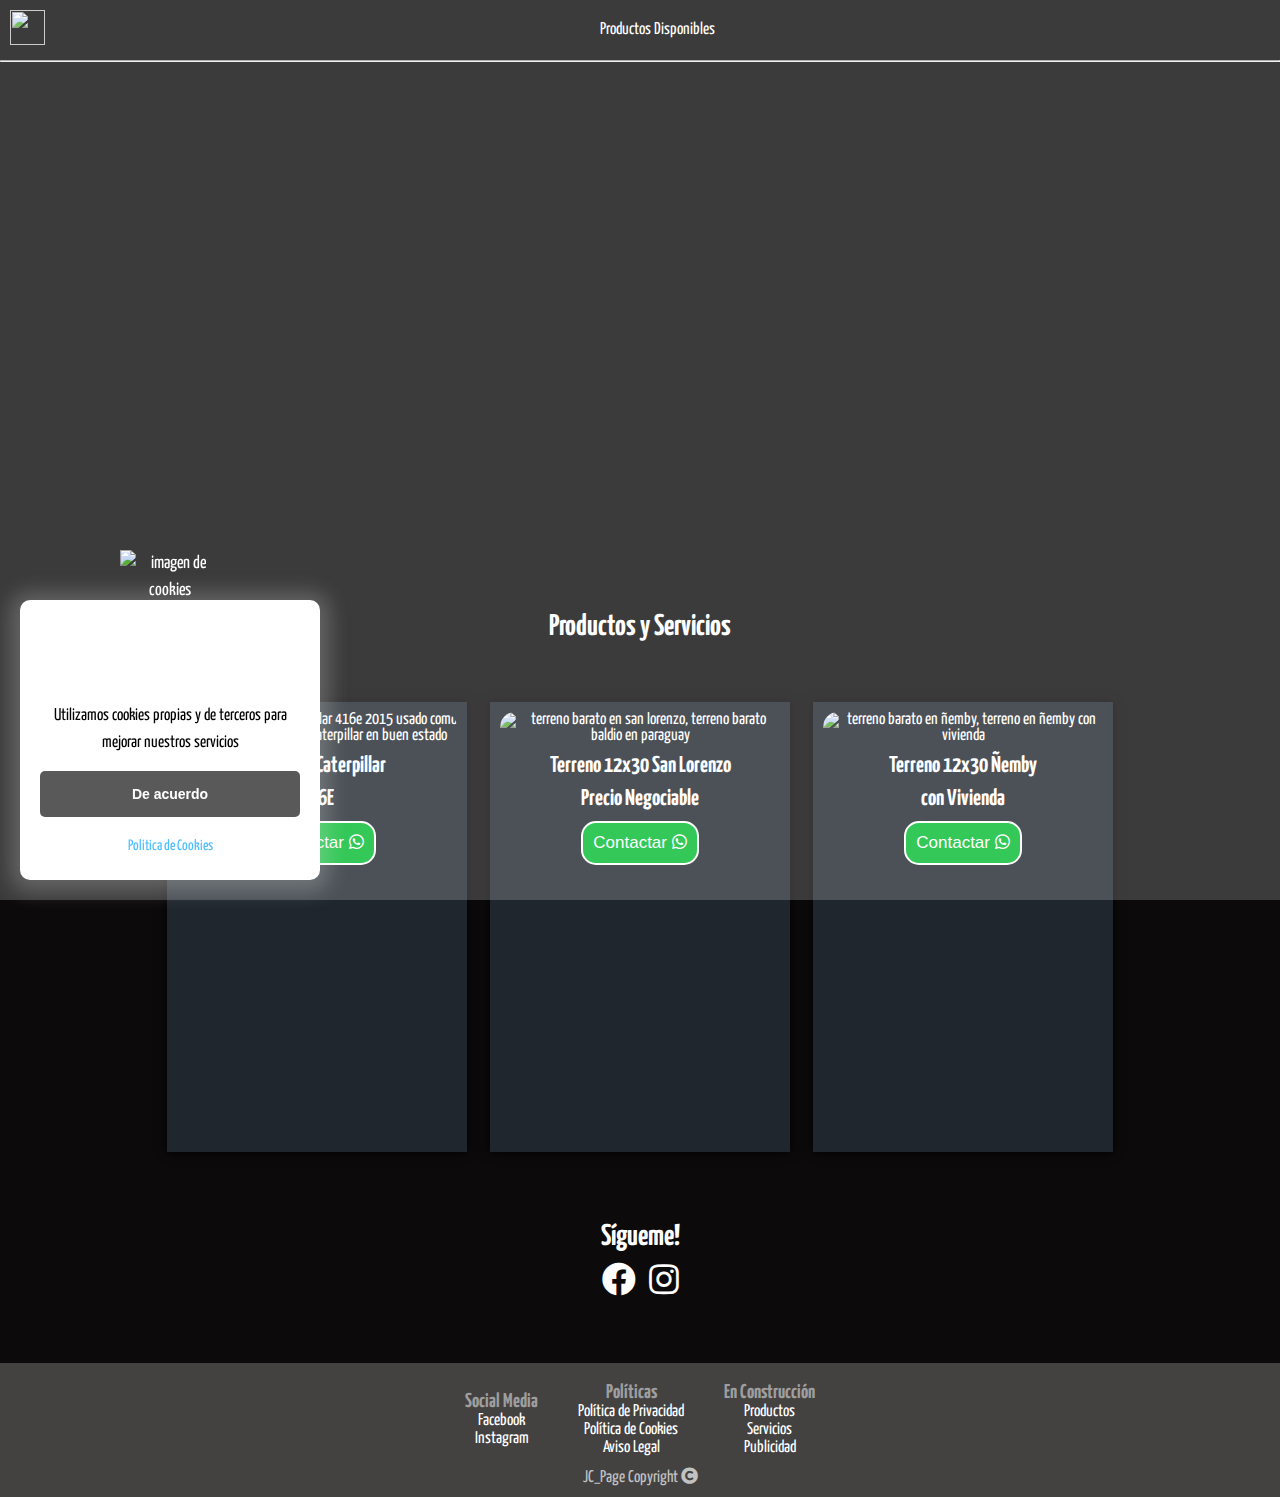
==== commit f50c7d49: "recambiando todo, solo usaré algunas partes de una página que tengo, el resto será nuevo" ====
--- a/index.html
+++ b/index.html
@@ -17,7 +17,7 @@
     <link rel="shortcut icon" href="./assets/icons/jc-page-logo.png" type="image/x-icon">
     <!-- icons -->
     <link rel="stylesheet" href="https://cdnjs.cloudflare.com/ajax/libs/font-awesome/5.15.2/css/all.min.css">
-    <title>JC_Page</title>
+    <title>Sublitor</title>
     <link rel="preconnect" href="https://fonts.googleapis.com">
     <link rel="preconnect" href="https://fonts.gstatic.com" crossorigin>
     <link href="https://fonts.googleapis.com/css2?family=Yanone+Kaffeesatz:wght@200;300;500;700&display=swap" rel="stylesheet">
--- a/css/style.css
+++ b/css/style.css
@@ -342,7 +342,7 @@
     grid-template-columns: 1fr 1fr 1fr 1fr 1fr;
     grid-template-areas: ". . . . ."
                          ". text text text ."
-                         ". . . . ."
+                         ". . . . .";
 }
 
 .Ban-Text-I-container
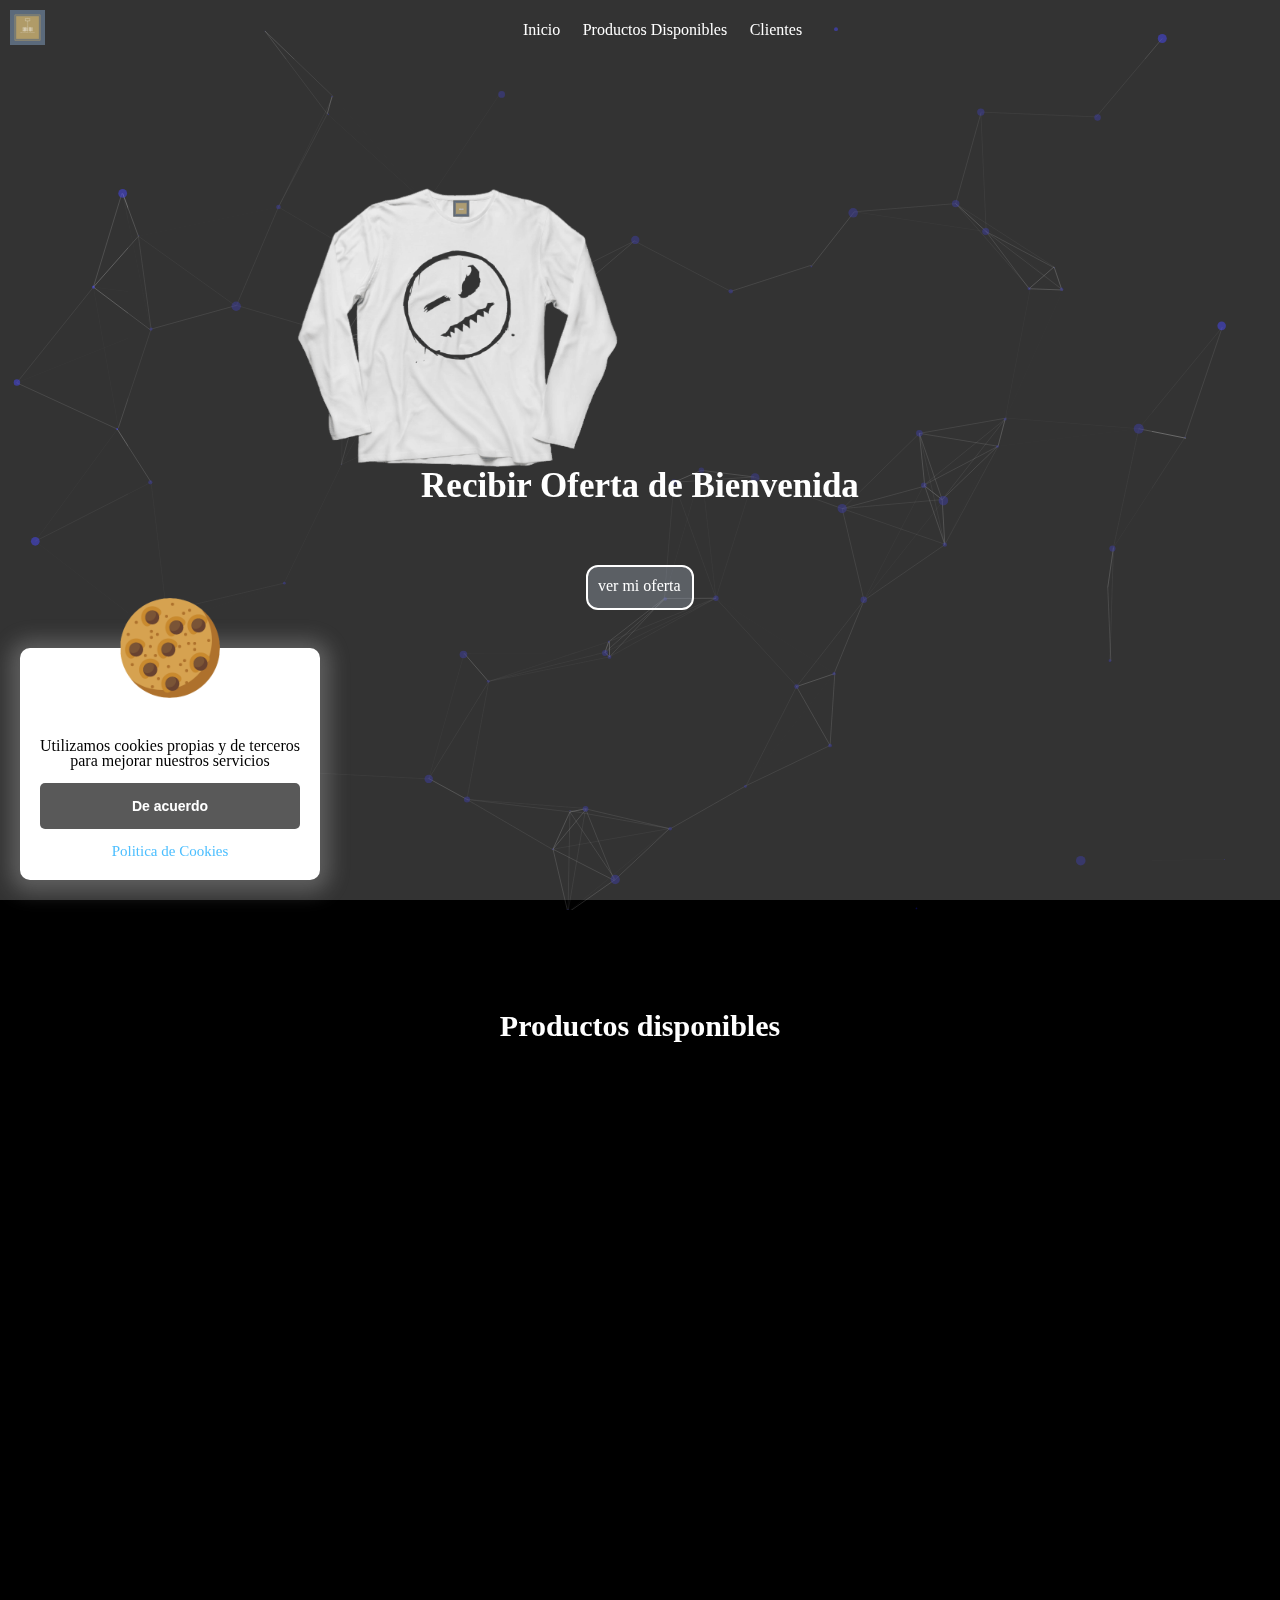
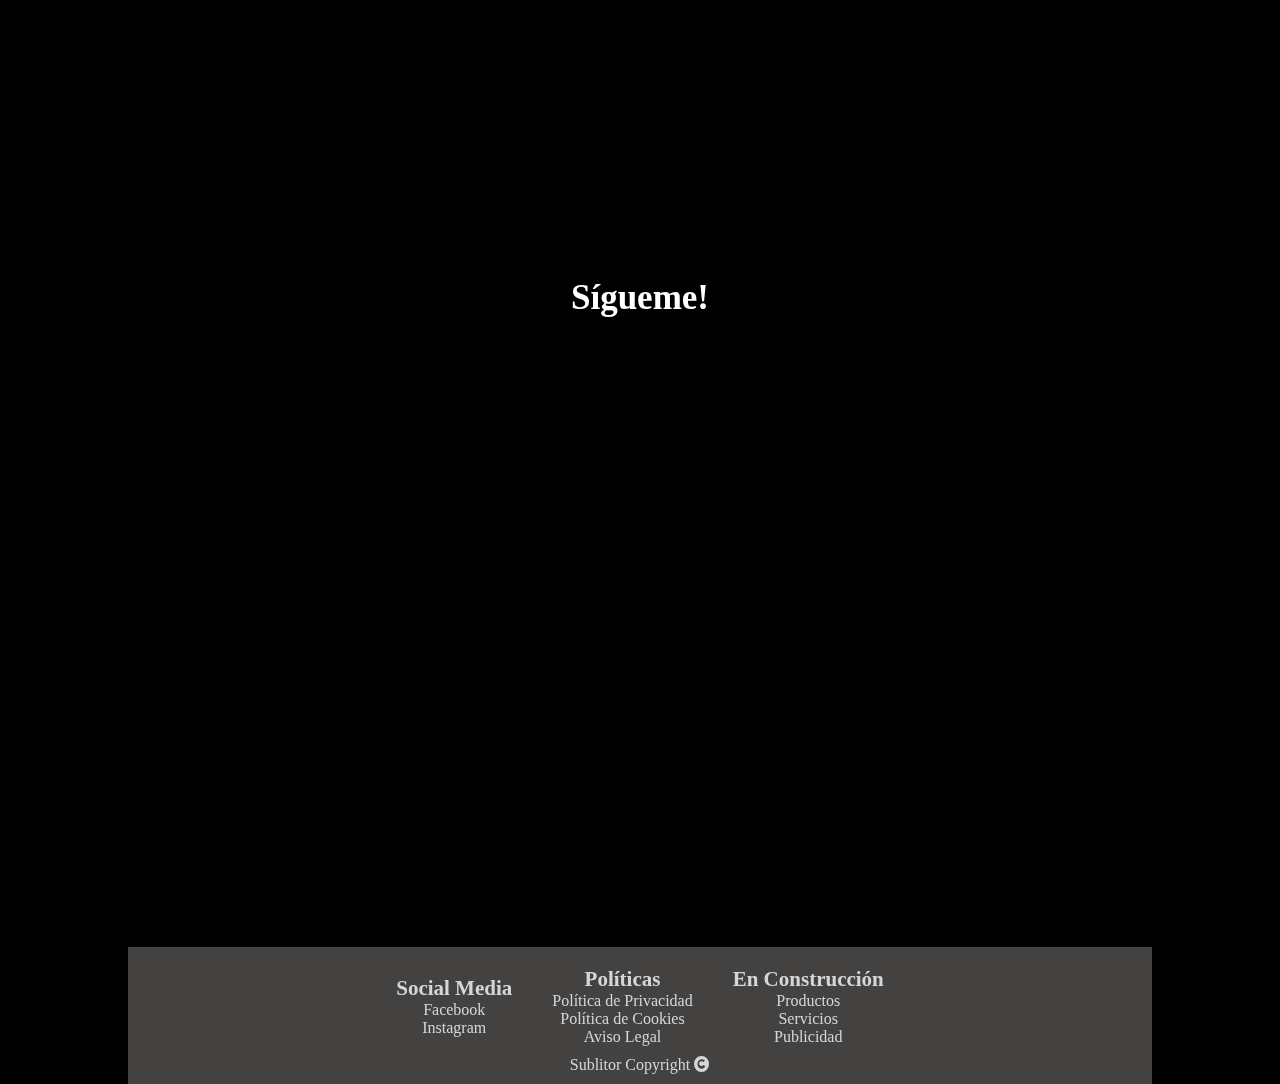
==== commit 886e763c: "terminado el diseño de prueba" ====
--- a/index.html
+++ b/index.html
@@ -1,150 +1,85 @@
 <!DOCTYPE html>
-<html lang="es">
+<html lang="en">
 <head>
     <meta charset="UTF-8">
     <meta http-equiv="X-UA-Compatible" content="IE=edge">
     <meta name="viewport" content="width=device-width, initial-scale=1.0">
-    <!-- Google Tag Manager -->
-    <script>(function(w,d,s,l,i){w[l]=w[l]||[];w[l].push({'gtm.start':
-    new Date().getTime(),event:'gtm.js'});var f=d.getElementsByTagName(s)[0],
-    j=d.createElement(s),dl=l!='dataLayer'?'&l='+l:'';j.async=true;j.src=
-    'https://www.googletagmanager.com/gtm.js?id='+i+dl;f.parentNode.insertBefore(j,f);
-    })(window,document,'script','dataLayer','GTM-NLXDJDT');</script>
-    <!-- End Google Tag Manager -->
-    <meta name="description" content="retroexcavadora caterpillar 416e, retroexcavadora caterpillar 416E 2015, retroexcavadora caterpillar 416E 2015 usado, terrenos en oferta san Lorenzo, terreno san lorenzo luque, terreno en oferta ñemby, terrenos baratos paraguay, terrenos a buen precio paraguay, terrenos 12x30, terrenos en paraguay, terrenos en san lorenzo, terrenos en luque, en oferta">
     <link rel="stylesheet" href="./css/style.css?n=1">
-    <!-- window icon -->
-    <link rel="shortcut icon" href="./assets/icons/jc-page-logo.png" type="image/x-icon">
     <!-- icons -->
+    <link rel="shortcut icon" href="./assets/logos/logo-de-sublitor.png" type="image/x-icon">
     <link rel="stylesheet" href="https://cdnjs.cloudflare.com/ajax/libs/font-awesome/5.15.2/css/all.min.css">
     <title>Sublitor</title>
-    <link rel="preconnect" href="https://fonts.googleapis.com">
-    <link rel="preconnect" href="https://fonts.gstatic.com" crossorigin>
-    <link href="https://fonts.googleapis.com/css2?family=Yanone+Kaffeesatz:wght@200;300;500;700&display=swap" rel="stylesheet">
 </head>
 <body>
-    <!-- Google Tag Manager (noscript) -->
-    <noscript><iframe src="https://www.googletagmanager.com/ns.html?id=GTM-NLXDJDT"
-    height="0" width="0" style="display:none;visibility:hidden"></iframe></noscript>
-    <!-- End Google Tag Manager (noscript) -->
-    <!-- Messenger plugin de chat Code -->
-    <div id="fb-root"></div>
-
-    <!-- Your plugin de chat code -->
-    <div id="fb-customer-chat" class="fb-customerchat">
-    </div>
+    <div id="particles-js"></div>
     <header class="header">
-        <section class="head-container">
-            <picture class="Web-Logo">
-                <a href="https://1-webpages-1.github.io/JC_Page/"><img src="./assets/logos/jc-page-logo.png" alt=""></a>
-            </picture>
-            <div class="M-Icon-Container M-fixed">
-                <i class="fas fa-bars"></i>
+        <picture class="web-logo">
+            <a href="#"><img src="./assets/logos/logo-de-sublitor.png" alt=""></a>
+        </picture>
+        <div class="mobile-menu">
+            <i class="fas fa-bars"></i>
+        </div>
+        <nav class="menu">
+            <ul class="menuList">
+                <li class="menuItem"><a href="#">Inicio</a></li>
+                <li class="menuItem"><a href="#">Productos Disponibles</a></li>
+                <li class="menuItem"><a href="#">Clientes</a></li>
+            </ul>
+        </nav>
+    </header>
+    <main class="allContainer">
+        <picture class="bigbanner">
+            <img class="background animado" id="animadoIzquierdaBanner" src="./assets/products-or-services/prod-page-presentation/remeras/remera-promo.png" alt="">
+            <h3 class="text-banner">Recibir Oferta de Bienvenida</h3>
+            <a class="banner-button" href="#" rel="nofollow noopener noreferrer">ver mi oferta</a>
+        </picture>
+        <h3 class="presentacionProductos">Productos disponibles</h3>
+        <div class="products">
+            <div class="product animado animadoArriba">
+                <img src="./assets/products-or-services/prod-page-presentation/hoddies/ph (1).jpg" alt="">
+                <h3 class="product-card-title">Remera Personalizada</h3>
+                <span class="product-price-card">Gs. 100.000</span>
+                <button class="product-button"><a href="#" class="product-link" rel="nofollow noopener noreferrer">Contactar <i class="fab fa-whatsapp"></i></a></button>
             </div>
-            <nav class="nav-container">
-                <ul class="MenuList">
-                    <li class="Li-Itm"><a href="https://1-webpages-1.github.io/JC_Page/pages/productos-disponibles">Productos Disponibles</a></li>
-                </ul>
-            </nav>
-        </section>
-    </header>
-    <hr>
-    <section class="AllContainer">
-        <div class="C-Bn">
-            <div class="Ban-Text-I-container">
-                <!-- <p class="C-Bn-text">
-                    Mira algunos de mis trabajos
-                </p>
-                <button class="Btn-Sty">
-                    <a href="#">
-                        Más
-                    </a>
-                </button> -->
+            <div class="product animado animadoArriba">
+                <img src="./assets/products-or-services/prod-page-presentation/remeras/ph (2).jpg" alt="">
+                <h3 class="product-card-title">Remera Personalizada</h3>
+                <span class="product-price-card">Gs. 100.000</span>
+                <button class="product-button"><a href="#" class="product-link" rel="nofollow noopener noreferrer">Contactar <i class="fab fa-whatsapp"></i></a></button>
+            </div>
+            <div class="product animado animadoArriba">
+                <img src="./assets/products-or-services/prod-page-presentation/remeras/ph (3).jpg" alt="">
+                <h3 class="product-card-title">Remera Personalizada</h3>
+                <span class="product-price-card">Gs. 100.000</span>
+                <button class="product-button"><a href="#" class="product-link" rel="nofollow noopener noreferrer">Contactar <i class="fab fa-whatsapp"></i></a></button>
             </div>
         </div>
-        <div class="C-Prod">
-            <h2>Productos y Servicios</h2>
-            <div class="Prod-cont">
-                <div class="Prod">
-                    <picture class="Prod-Pic">
-                        <a href="https://1-webpages-1.github.io/JC_Page/pages/retroexcavadora-caterpillar-416E-2015"><img src="./assets/products-or-services/ready/min-presentation/retropala-caterpillar-416E-paraguay-san-lorenzo-foto-de-frente.jpg" alt="retroexcavadora caterpillar 416e 2015 usado como nuevo, retroexcavadora caterpillar en buen estado"></a>
-                        <a href="https://1-webpages-1.github.io/JC_Page/pages/retroexcavadora-caterpillar-416E-2015">
-                            <h3 class="Prod-text">
-                                Retropala Caterpillar
-                            </h3>
-                            <h3 class="Prod-text">
-                               416E
-                            </h3>
+        <a class="linkMasProductos animado animadoAbajo" href="#">Ver más productos <i class="fas fa-arrow-right"></i></a>
+        <div class="social-media">
+            <div class="allSocialContent">
+                <h3 class="titulo-social-media">
+                    Sígueme!
+                </h3>
+                <ul class="lista-de-redes">
+                    <li class="animado animadoDerecha">
+                        <a href="https://www.facebook.com/JC-101922521938025" target="_blank" rel="nofollow noopener noreferrer">
+                            <i class="fab fa-facebook fa-2x Social-item"></i>
                         </a>
-                        <button class="Prod_Button">
-                            <a href="https://bit.ly/mensajear-retroexcavadora" target="_blank" rel="nofollow">
-                                Contactar <i class="fab fa-whatsapp"></i>
-                            </a>
-                        </button>
-                    </picture>
-                </div>
-                <div class="Prod">
-                    <picture class="Prod-Pic">
-                        <a href="https://1-webpages-1.github.io/JC_Page/pages/terreno-12x30-san-lorenzo-luque"><img src="./assets/products-or-services/ready/min-presentation/terreno-12x30-san-lorenzo-barato-a-cuotas-negociable.png" alt="terreno barato en san lorenzo, terreno barato baldio en paraguay"></a>
-                        <a href="https://1-webpages-1.github.io/JC_Page/pages/terreno-12x30-san-lorenzo-luque">
-                            <h3 class="Prod-text">
-                                Terreno 12x30 San Lorenzo
-                            </h3>
-                            <h3 class="Prod-text">
-                                Precio Negociable
-                            </h3>
+                    </li>
+                    <li class="animado animadoIzquierda">
+                        <a href="https://www.instagram.com/subli_tor/" target="_blank" rel="nofollow noopener noreferrer">
+                            <i class="fab fa-instagram fa-2x Social-item"></i>
                         </a>
-                        <button class="Prod_Button">
-                            <a href="https://bit.ly/wa-sanlorenzo-luque" target="_blank" rel="nofollow">
-                                Contactar <i class="fab fa-whatsapp"></i>
-                            </a>
-                        </button>
-                    </picture>
-                </div>
-                <div class="Prod">
-                    <picture class="Prod-Pic">
-                        <a href="https://1-webpages-1.github.io/JC_Page/pages/terreno-ñemby-12x30-en-oferta"><img src="./assets/products-or-services/ready/min-presentation/propiedad-en-venta-nemby-12x30-en-oferta.png" alt="terreno barato en ñemby, terreno en ñemby con vivienda"></a>
-                        <a href="https://1-webpages-1.github.io/JC_Page/pages/terreno-ñemby-12x30-en-oferta">
-                            <h3 class="Prod-text">
-                                Terreno 12x30 Ñemby
-                            </h3>
-                            <h3 class="Prod-text">con Vivienda</h3>
+                    </li>
+                    <li class="animado animadoAbajo">
+                        <a href="https://www.instagram.com/subli_tor/" target="_blank" rel="nofollow noopener noreferrer">
+                            <i class="fab fa-linkedin fa-2x Social-item"></i>
                         </a>
-                        <button class="Prod_Button">
-                            <a href="https://bit.ly/mensajear-terreno-ñemby" target="_blank" rel="nofollow">
-                                Contactar <i class="fab fa-whatsapp"></i>
-                            </a>
-                        </button>
-                    </picture>
-                </div>
+                    </li>
+                </ul>
             </div>
         </div>
-        <!-- <div class="C-Bn Tp2">
-            <div class="Ban-Text-I-container">
-                <p class="C-Bn-text">
-                    Lorem ipsum dolor sit amet consectetur adipisicing elit. Quas dignissimos fuga dolores adipisci aspernatur ratione vero animi saepe nobis voluptatem.
-                </p>
-                <button class="Btn-Sty"><a href="#">More</a></button>
-            </div>
-        </div> -->
-        <div class="Social-i-Container">
-            <h3 class="Social-i-Title">
-                Sígueme!
-            </h3>
-            <ul class="Social-i-List">
-                <li>
-                    <a href="https://www.facebook.com/JC-101922521938025" target="_blank" rel="nofollow noopener noreferrer">
-                        <i class="fab fa-facebook fa-2x Social-item"></i>
-                    </a>
-                </li>
-                <li>
-                    <a href="https://www.instagram.com/jc_store.73/" target="_blank" rel="nofollow noopener noreferrer">
-                        <i class="fab fa-instagram fa-2x Social-item"></i>
-                    </a>
-                </li>
-            </ul>
-        </div>
-    </section>
+    </main>
     <div class="aviso-cookies" id="aviso-cookies">
         <img src="./assets/banners/cookie.png" alt="imagen de cookies" class="galleta">
         <h3 class="titulo_cookies">Cookies</h3>
@@ -159,7 +94,7 @@
                 <h2>Social Media</h2>
                 <ul class="F-Link-List">
                     <li><a href="https://www.facebook.com/JC-101922521938025" target="_blank" rel="nofollow noopener noreferrer">Facebook</a></li>
-                    <li><a href="https://www.instagram.com/jc_store.73/" target="_blank" rel="nofollow noopener noreferrer">Instagram</a></li>
+                    <li><a href="https://www.instagram.com/subli_tor/" target="_blank" rel="nofollow noopener noreferrer">Instagram</a></li>
                 </ul>
             </div>
             <div class="F-Link-contain">
@@ -180,9 +115,10 @@
             </div>
         </div>
         <span class="">
-            JC_Page Copyright <i class="fas fa-copyright"></i>
+            Sublitor Copyright <i class="fas fa-copyright"></i>
         </span>
     </footer>
+    <script src="./js/particles.min.js"></script>
     <script src="./js/main.js"></script>
 </body>
 </html>--- a/css/style.css
+++ b/css/style.css
@@ -1,529 +1,292 @@
-/* If you want to modify something, just change the variables, and it will works, IF YOU DON'T WANT TO WORK TWICE */
-:root
-{
-    /* Background,title's color, text-color & links color */
-    --background-C: rgb(12 10 10);
-    --H1-Color: #fff;
-    --H2-Color: #fff;
-    --H3-Color: #fff;
-    --H4-Color: #fff;
-    --Text-Color: #fff;
-    --A-Color: #fff;
-    --Span-Color: #fff;
-
-    /* Font Size */
-
-    --H1-Size: 2.1rem;
-    --H2-Size: 2rem;
-    --H3-Size: 1.9rem;
-    --H4-Size: 1.8rem;
-    --Text-Size: 1.7rem;
-    --A-Size: 1.7rem;
-    --Span-Size: 1.7rem;
-
-    /* list Style's & link Style*/
-
-    --LI-Sty: none;
-    --A-Sty: none;
-
-    /* Overflow default */
-
-    --Ov-X: none;
-    --Ov-Y: block;
-
-    /* Box Shadow & background */
-
-    --Box-def-Background: red;
-    --Box-Shadow-Def: 0 0 10px #000;
-
-    /* default Border & Border Radius for everything */
-
-    --Border-Def: #000 1px solid;
-    --Bord-Rad-def: 12px;
-
-    /* border radius for icon */
-
-    --Bord-Rad-FI-def: 50%;
-
-    /* Default animation for hover */
-
-    --Lil-Zoom-1: scale(1.05);
-    --An-Delay: .3s;
-    --Rot-a-Bit: rotate(20deg);
-
-    /* Buttons Style */
-
-    --Padd-btn: 10px;
-    --Bord-btn: 1px solid black;
-    --BordRad-btn: 15px;
-    --background-btn: #fff;
-    --Tcol-btn: #000;
-    --Btn-a: #000;
-
-    /* Banners big and medium, default size */
-
-    /* default size's */
-
-    --Def_pre_Size-W: 100%;
-    --Def_pre_Size-W2: 80%;
-    --Def_pre_Size-H: 50vh;
-    --Def_pre_Size-H-med:40vh;
-
-    /* Especific Size's */
-
-        /* >>>>>COMPUTER<<<<< */
-
-    /* BIGGER */
-    --Comp_big_width: 984px;
-    --Comp_big_height: 500px;
-
-    /* MEDIUM */
-    --Comp_med_width: 984px;
-    --Comp_med_height: 334px;
-    
-        /* >>>>>TABLET<<<<< */
-    
-    /* BIGGER */
-    --Tablet_big_width: 728px;
-    --Tablet_big_height: 350px;
-
-    /* MEDIUM */
-    --Tablet_med_width: 728px;
-    --Tablet_med_height: 210px;
-
-
-        /* >>>>>PHONE<<<<< */
-
-    /* BIGGER */
-    --Phone_big_width: 300px;
-    --Phone_big_height: 190px;
- 
-    /* MEDIUM */
-    --Phone_med_width: 300px;
-    --Phone_med_height: 130px;
-
-    /* Banner default text color & width */
-    
-    --Te_Ban-width: 80%;
-    --Ban-Col: #fff;
-
-    /* Company Logo Default Size */
-    
-    --Menu-logo_Width: 35px;
-    --Menu-logo_Height: 35px;
-    
-    
-    /* Products */
-
-    --Space-Btw-Prod: 10px 10px;
-    --Pad-Prod: 10px;
-    --Margin-bet-Prod: 10px auto;
-    --Prod-Card-Color: #32425283;
-    --Col-Prod-text: #fff;
-    --Prod-font-Size-Title: 2.3rem;
-
-    /* Product-Card size's */
-    --Prod-Width: 300px;
-    --Prod-height: 450px;
-
-    /* Mobile prod size */
-
-    --Prod-Width_mob: 280px;
-    --Prod-height_mob: 430px;
-
-
-    /* Product button */
-    --Padd-btn_Prod: 10px;
-    --Bord-btn_Prod: 2px solid #fff;
-    --BordRad-btn_Prod: 15px;
-    --background-btn_Prod: #00bb2d;
-    --Tcol-btn_Prod: #000;
-    --Btn-a_Prod: #fff;
-
-
-
-    /* Social icons */
-
-    --Social_Links-Title: 3rem;
-    --Social_Links-A: #fff;
-
-    /* footer modifications */
-
-    --FootBackground: rgb(68, 65, 65);
-    --FootTextCol:#d6d6d6;
-    --FootACol: #fff;
-    --FootTitleCol: rgb(158, 158, 158);
-    --FootCopyR: rgb(194, 194, 194);
-
-}
-
-/* Changin default browser styles */
-
-*
-{
+*{
     margin: 0;
     padding: 0;
     box-sizing: border-box;
 }
-
-html
-{
-    /* for inclusive design */
+html{
     font-size: 62.5%;
-    overflow-x: none !important;
-}
-
-body
-{
-    background:var(--background-C);
-    color: var(--Text-Color);
-    font-family: 'Yanone Kaffeesatz', sans-serif;
-    font-size: 18px;
-}
-
-h1
-{
-    font-size:var(--H1-Size);
-    color: var(--H1-Color);
-}
-
-h2
-{
-    font-size: var(--H2-Size);
-    color: var(--H2-Color);
-}
-
-h3
-{
-    font-size: var(--H3-Size);
-    color: var(--H3-Color);
-}
-
-h4
-{
-    font-size: var(--H4-Size);
-    color: var(--H4-Color);
-}
-
-p
-{
-    font-size: var(--Text-Size);
-    color: var(--Text-Color);
-}
-
-a
-{
-    font-size: var(--A-Size);
-    color: var(--A-Color);
-    text-decoration: var(--A-Sty);
-}
-
-a:hover
-{
-    text-decoration:underline;
-    color: var(--Col-link-hover);
-}
-
-ul
-{
-    list-style: var(--LI-Sty);
-}
-
-span
-{
-    font-size: var(--Span-Size);
-    color: var(--Span-Color);
-}
-
-button
-{
-    padding: var(--Padd-btn);
-    background-color:var(--background-btn);
-    color: var(--Tcol-btn);
-    font-size: var(--A-Size);
-    border-radius: var(--BordRad-btn);
-    border: var(--Bord-btn);
-    outline: none;
-    cursor: pointer;
-}
-
-button a
-{
-    color: var(--Btn-a);
-}
-
-/* Website header */
-
-.header
-{
-    display: fixed;
-    margin: 10px;
-}
-
-.head-container
-{
+}
+body{
+    background: #000;
+}
+img{
+    width: 100%;
+}
+h1,h2,h3,h4,p,span,a{
+    color:#fff;
+}
+h1{
+    font-size: 2.3rem;
+}
+h2{
+    font-size:2.1rem;
+}
+h3{
+    font-size:1.9rem;
+}
+h4{
+    font-size: 1.7rem;
+}
+p,span,a{
+    font-size:1.6rem;
+    text-decoration: none;
+}
+li{
+    list-style: none;
+}
+
+
+#particles-js{
+    height:100vh;
+    width:100%;
+    position:fixed;
+    z-index:-1;
+}
+
+/* menu de la weib */
+.header{
+    width: 100%;
     display: flex;
     align-items: center;
-}
-
-/* Company Logo */
-
-.Web-Logo img
-{
-    width: var(--Menu-logo_Width);
-    height: var(--Menu-logo_Height);
-}
-
-/* disablign menu button */
-.M-Icon-Container
-{
-    display: none;
-}
-
-/* links del menu */
-
-.nav-container 
-{
-    width: 100%;
-    text-align: center;
-    z-index: 9;
-}
-
-.MenuList li
-{
+    margin: 10px 0;
+}
+.web-logo img{
+    width: 35px;
+    height: 35px;
+    margin-left: 10px;
+}
+.mobile-menu{
+    display:none;
+}
+.menu{
+    width: 100%;
+    text-align: center;
+    z-index: 11;
+    padding: 10px 0;
+}
+.menuList li{
     display: inline-block;
     margin: 0 10px;
 }
-/* Allcontainer */
-
-.AllContainer
-{
-    width: 100%;
+.allContainer{
+    width: 80%;
     margin: 0 auto;
-    margin-bottom: 50px;
-}
-
-
-/* For Info-Text style */
-
-.T_In_cont
-{
-    width: 80%;
-    margin: 10px auto;
-}
-
-.T_In_Title
-{
-    margin: 10px auto;
-}
-
-.T_In_Text
-{
-    margin: 10px auto;
-}
-
-
-/* >>>>>>>>>>>-Web Content-<<<<<<<<<< */
-
-
-/* Banner 1 */
-.C-Bn
-{
-    width: var(--Def_pre_Size-W);
-    height: var(--Comp_big_height);
-    background-image: url('../assets/banners/computer/984x500-banner-COMP-for-home.png');
-    background-position: center;
-    background-size: cover;
-    background-repeat: no-repeat;
-    text-align: center;
+    border-radius: 3px;
+    background: rgba(0, 0, 0, 0.438);
+    z-index: 9;
+}
+/* banner de la página */
+.bigbanner{
+    width: 100%;
+    height: 100vh;
     margin: 0 auto;
     margin-bottom: 50px;
     display: grid;
     grid-template-columns: 1fr 1fr 1fr 1fr 1fr;
     grid-template-areas: ". . . . ."
-                         ". text text text ."
+                         ". . . . ."
+                         ". . . . ."
+                         ". texto texto texto ."
+                         ". . button . ."
+                         ". . . . ."
                          ". . . . .";
 }
-
-.Ban-Text-I-container
-{
-    grid-area: text;
-    width:var(--Te_Ban-width);
+.background{
+    width: 400px;
+    position: absolute;
+    top: 150px;
+    left:20%;
+}
+.text-banner{
+    grid-area:texto;
+    text-shadow:0 0 10px black;
     margin: auto;
-}
-
-.C-Bn-text
-{
-    color: var(--Ban-Col);
-}
-
-.C-Bn-Title
-{
-    font-size: 4rem;
-    text-shadow: 0 0 10px #000;
-    margin: 10px auto;
-}
-
-
-/* Banner Type 2 */
-.Tp2
-{
-    width: var(--Def_pre_Size-W2);
-    height: var(--Comp_med_height);
-    background-image: url('../assets/banners/computer/984x334-banner-for-COMP-medium.png');
-}
-
-/* Products */
-
-.Prod-cont
-{
-    text-align: center;
-    margin: 50px auto;
-}
-
-.Prod
-{
-    width: var(--Prod-Width);
-    height: var(--Prod-height);
+    font-size: 35px;
+    z-index: 10;
+}
+.banner-button {
+    grid-area: button;
+    background: #8e9db159;
+    color: #fff;
+    font-size: 1.6rem;
+    outline: none;
+    border: 2px solid #fff;
+    border-radius: 12px;
+    padding: 10px;
+    margin: 0 auto;
+    width: 108px;
+    height: 45px;
+    z-index: 10;
+}
+
+.banner-button:hover{
+    background: #8e9db199;
+}
+/* Productos */
+.presentacionProductos{
+    font-size: 30px;
+    text-align:center;
+}
+.products{
+    width: 100%;
+    height: 100%;
+    padding: 100px 0;
+    display: flex;
+    flex-flow: wrap;
+    align-items: center;
+    justify-content: center;
+}
+.product{
+    display:block;
+    width: 320px;
+    height: 350px;
+    background: #33455C;
+    border-radius: 20px;
+    align-items: center;
+    justify-content: center;
+    text-align: center;
+    margin: 10px 5px 10px 5px;
+}
+.product:hover{
+    transform: scale(1.05);
+    transition: .3s;
+    background-color:rgb(144,144,144);
+}
+.product img{
+    width: 90%;
+    margin-top: 10px;
+    border-radius: 15px;
+}
+.product-button{
+    background: #9d8343;
+    color:#fff;
+    font-size:1.6rem;
+    outline:none;
+    border:2px solid #fff;
+    border-radius: 12px;
+    padding: 10px;
+    margin: 0 auto;
+}
+
+a.linkMasProductos{
+    font-size: 30px;
+}
+
+/* Animaciones */
+
+.animado{
+    opacity: 0;
+    transition: all 0.5s;
+}
+.mostraArriba{
+    animation: mostrarArriba 1s;
+}
+.mostraAbajo{
+    animation: mostrarAbajo 1s;
+}
+.mostraDerecha{
+    animation: mostrarDerecha 1s;
+}
+.mostraIzquierda{
+    animation: mostrarIzquierda 1s;
+}
+
+@keyframes mostrarArriba{
+    0%{
+        transform: translateY(60px);
+    }
+    100% {
+        transform: translateY(0);
+    }
+}
+@keyframes mostrarAbajo{
+    0%{
+        transform: translateY(-60px);
+    }
+    100% {
+        transform: translateY(0);
+    }
+}
+@keyframes mostrarDerecha{
+    0%{
+        transform: translateX(60px);
+    }
+    100% {
+        transform: translateX(0);
+    }
+}
+@keyframes mostrarIzquierda{
+    0%{
+        transform: translateX(-60px);
+    }
+    100% {
+        transform: translateX(0);
+    }
+}
+
+
+/* redes sociales */
+.social-media{
+    width: 100%;
+    height: 100vh;
+    line-height: 50px;
+    display: flex;
+}
+.allSocialContent{
     display: inline-block;
-    margin: var(--Space-Btw-Prod);
-    padding: var(--Pad-Prod);
-    background-color: var(--Prod-Card-Color);
-    box-shadow: var(--Box-Shadow-Def);
-    align-items: center;
-}
-
-.Prod-text
-{
-    font-size: var(--Prod-font-Size-Title);
-    color: var(--Col-Prod-text);
-    margin: var(--Margin-bet-Prod);
-}
-
-.Prod img
-{
-    width: 100%;
-    border-radius:var(--BordRad-btn_Prod);
-}
-
-.Prod:hover
-{
-    border-radius:var(--Bord-Rad-def);
-    transform: var(--Lil-Zoom-1);
-    transition: var(--An-Delay);
-    background-color: rgb(144, 144, 144);
-}
-
-.prod_status_A
-{
-    font-size: 20px;
-    color:#2ab34a;
-}
-
-.prod_price
-{
-    font-size: 20px;
-    margin-top: 10px;
-    margin-bottom: 10px;
-    color:#2ab34a;
-}
-
-/* Product btn */
-
-.Prod_Button
-{
-    padding:var(--Padd-btn_Prod);
-    border:var(--Bord-btn_Prod);
-    border-radius:var(--BordRad-btn_Prod);
-    background:var(--background-btn_Prod);
-    color:var(--Tcol-btn_Prod);
-}
-
-.Prod_Button a
-{
-    color:var(--Btn-a_Prod);
-}
-/* 
-.Prod_Button a:hover
-{
-} */
-
-.C-Prod h2
-{
-    font-size: 3rem;
-    text-align: center;
-    margin-bottom: 20px;
-}
-
-.h2_prod
-{
-    margin-top: 50px;
-}
-
-/* Social icons */
-
-.Social-i-Container
-{
-    width: 100%;
-    text-align: center;
-    margin: 20px auto;
-    line-height: 50px;
-}
-
-.Social-i-Title
-{
-    font-size: var(--Social_Links-Title);
-}
-
-.Social-i-Container li
-{
-    display: inline-block;
-    margin: 0 5px;
-}
-.Social-i-Container i
-{
-    color: var(--Social_Links-A);
-}
-
-.Social-i-Container i:hover
-{
-    color:#00bb2d;
-}
-
-/* Footer things */
-
+    width: 100%;
+    justify-content: center;
+    align-items: center;
+    text-align: center;
+    margin: auto;
+}
+.titulo-social-media{
+    font-size: 35px;
+}
+.lista-de-redes li{
+    margin-top:50px;
+    margin-bottom: 50px;
+    list-style: none;
+}
+.lista-de-redes i{
+    font-size: 50px;
+}
+.lista-de-redes i:hover{
+    transform: scale(1.5);
+    transition: .3s ease-in-out;
+}
+
+
+/* footer */
 .footer
 {
-    background-color: var(--FootBackground);
-    color: var(--FootACol);
+    width: 80%;
+    margin: 0 auto;
+    background-color: rgb(68, 65, 65);
+    color: #d6d6d6;
     text-align: center;
     padding: 10px 0;
 }
-
 .F-links
 {
     display: flex;
     justify-content: center;
     align-items: center;
 }
-
 .F-Link-contain
 {
     justify-content: center;
     align-items: center;
     margin: 10px 20px;
 }
-
 .footer h1,.footer h2,.footer h3,.footer h4
 {
     color:var(--FootTitleCol);
 }
-
 .footer a
 {
     color: var(--FootACol);
 }
-
 .footer span
 {
     color: var(--FootCopyR);
@@ -548,12 +311,10 @@
     box-shadow: 0px 2px 20px 10px rgba(222,222,222,.25);
     text-align: center;
 }
-
 .aviso-cookies.activo
 {
     display:block;
 }
-
 .aviso-cookies .galleta
 {
     max-width: 100px;
@@ -561,19 +322,15 @@
     top: -50px;
     left: calc(50% - 50px);
 }
-
 .titulo_cookies
 {
     margin-bottom: 15px;
 }
-
 .parrafo_cookies
 {
     color: #000;
     margin-bottom: 15px;
 }
-
-
 .btn-aceptar-cookies
 {
     width: 100%;
@@ -589,25 +346,20 @@
     margin-bottom: 15px;
     font-size: 14px;
 }
-
 .btn-aceptar-cookies:hover
 {
     background-color: black;
 }
-
-
 a.enlace-cookies
 {
     color: #4DBFFF;
     text-decoration: none;
     font-size: 15px;
 }
-
 a.enlace-cookies:hover
 {
     text-decoration: underline;
 }
-
 .fondo-aviso-cookies
 {
     display: none;
@@ -620,60 +372,37 @@
     left:0;
     overflow-x: none;
 }
-
 .fondo-aviso-cookies.activo 
 {
     display: block;
 }
 
-
-/* Media Query config */
-
-
-@media(max-width: 768px)
-{
-    .C-Bn
-    {
-        width: var(--Def_pre_Size-W);
-        height: var(--Def_pre_Size-H);
-        background-image: url('../assets/banners/tablet/tablet-banner.png');
-        grid-template-columns: 1fr 1fr 1fr;
-        grid-template-areas: ". . ."
-                             "text text text"
-                             ". . ."
-    }
-    .Tp2
-    {
-        width: var(--Def_pre_Size-W2);
-        height: var(--Def_pre_Size-H-med);
-        background-image: url('../assets/banners/tablet/tablet-banner.png');
-    }
-
-    /* Menu Icon */
-
-    .M-Icon-Container
-    {
-        display: block;
-        position: absolute;
+/* Breakpoints */
+@media(max-width: 768px){
+    .bigbanner{
+        grid-template-areas: ". . . . ."
+                         ". . . . ."
+                         ". . . . ."
+                         "texto texto texto texto texto"
+                         ". . button . ."
+                         ". . . . ."
+                         ". . . . .";
+    }
+    .mobile-menu{
+        display:flex;
+        position: fixed;
         bottom: 45px;
         right: 20px;
         border-radius: 50%;
         font-size: 23px;
-        padding: 13px;
-        border: 3px solid #fff;
-        background-color: #000;
-        z-index: 9;
-    }
-
-    .M-fixed
-    {
-        position: fixed;
-    }
-
-    /* Menu for Tab & Mob */
-
-    .nav-container
-    {
+        width: 50px;
+        height: 50px;
+        background-color: #fff;
+        z-index: 12;
+        align-items: center;
+        justify-content: center;
+    }
+    .menu{
         display: none;
         position: absolute;
         left: 0;
@@ -682,63 +411,86 @@
         height: 1000px;
         background-color: #2b2a2ad1;
     }
-
     .show
     {
         display: block;
         position: fixed;
     }
-
-    .nav-container ul
+    .menu ul
     {
         margin-top: 48px;
         text-align:left;
-    }
-    
-    .nav-container li
+    }    
+    .menu li
     {
         display: block;
         margin: 10px 20px;
     }
-
-    .nav-container li a
+    .menu li a
     {
         font-size: 2.5rem;
     }
-}
-
-
-@media(max-width: 500px)
-{
-    .C-Bn
-    {
-        width: var(--Def_pre_Size-W);
-        height: var(--Def_pre_Size-H);
-        background-image: url('../assets/banners/mobile/mob-banner.png');
-    }
-    .Tp2
-    {
-        width: var(--Def_pre_Size-W);
-        height: var(--Def_pre_Size-H);
-        background-image: url('../assets/banners/mobile/mob-banner.png');
-    }
-
-    .nav-container
-    {
-        width: 250px;
-        z-index: 3;
-    }
-
-    .F-links
-    {
+    .background{
+        width: 300px;
+        top: 150px;
+        left:100px;
+    }
+    .allContainer{
+        width: 100%;
+    }
+    .footer{
+        width: 100%;
+    }
+    .F-links{
         display: inline-block;
         width: 100%;
     }
-
-    .Prod
-    {
-        margin: 10px 0;
-        width:var(--Prod-Width_mob);
-        height:var(--Prod-height_mob);
+    @keyframes mostrarArriba{
+        0%{
+            transform: translateY(30px);
+        }
+        100% {
+            transform: translateY(0);
+        }
+    }
+    @keyframes mostrarAbajo{
+        0%{
+            transform: translateY(-30px);
+        }
+        100% {
+            transform: translateY(0);
+        }
+    }
+    @keyframes mostrarDerecha{
+        0%{
+            transform: translateX(30px);
+        }
+        100% {
+            transform: translateX(0);
+        }
+    }
+    @keyframes mostrarIzquierda{
+        0%{
+            transform: translateX(-30px);
+        }
+        100% {
+            transform: translateX(0);
+        }
+    }
+}
+@media(max-width: 500px){
+    .bigbanner{
+        grid-template-areas: ". . . . "
+                             ". . . . "
+                             ". texto texto . "
+                             ". texto texto ."
+                             ". button button ."
+                             ". . . . "
+                             ". . . . ";
+    }
+    .background{
+        width: 300px;
+        top:90px;
+        left: 20px;
     }
 }